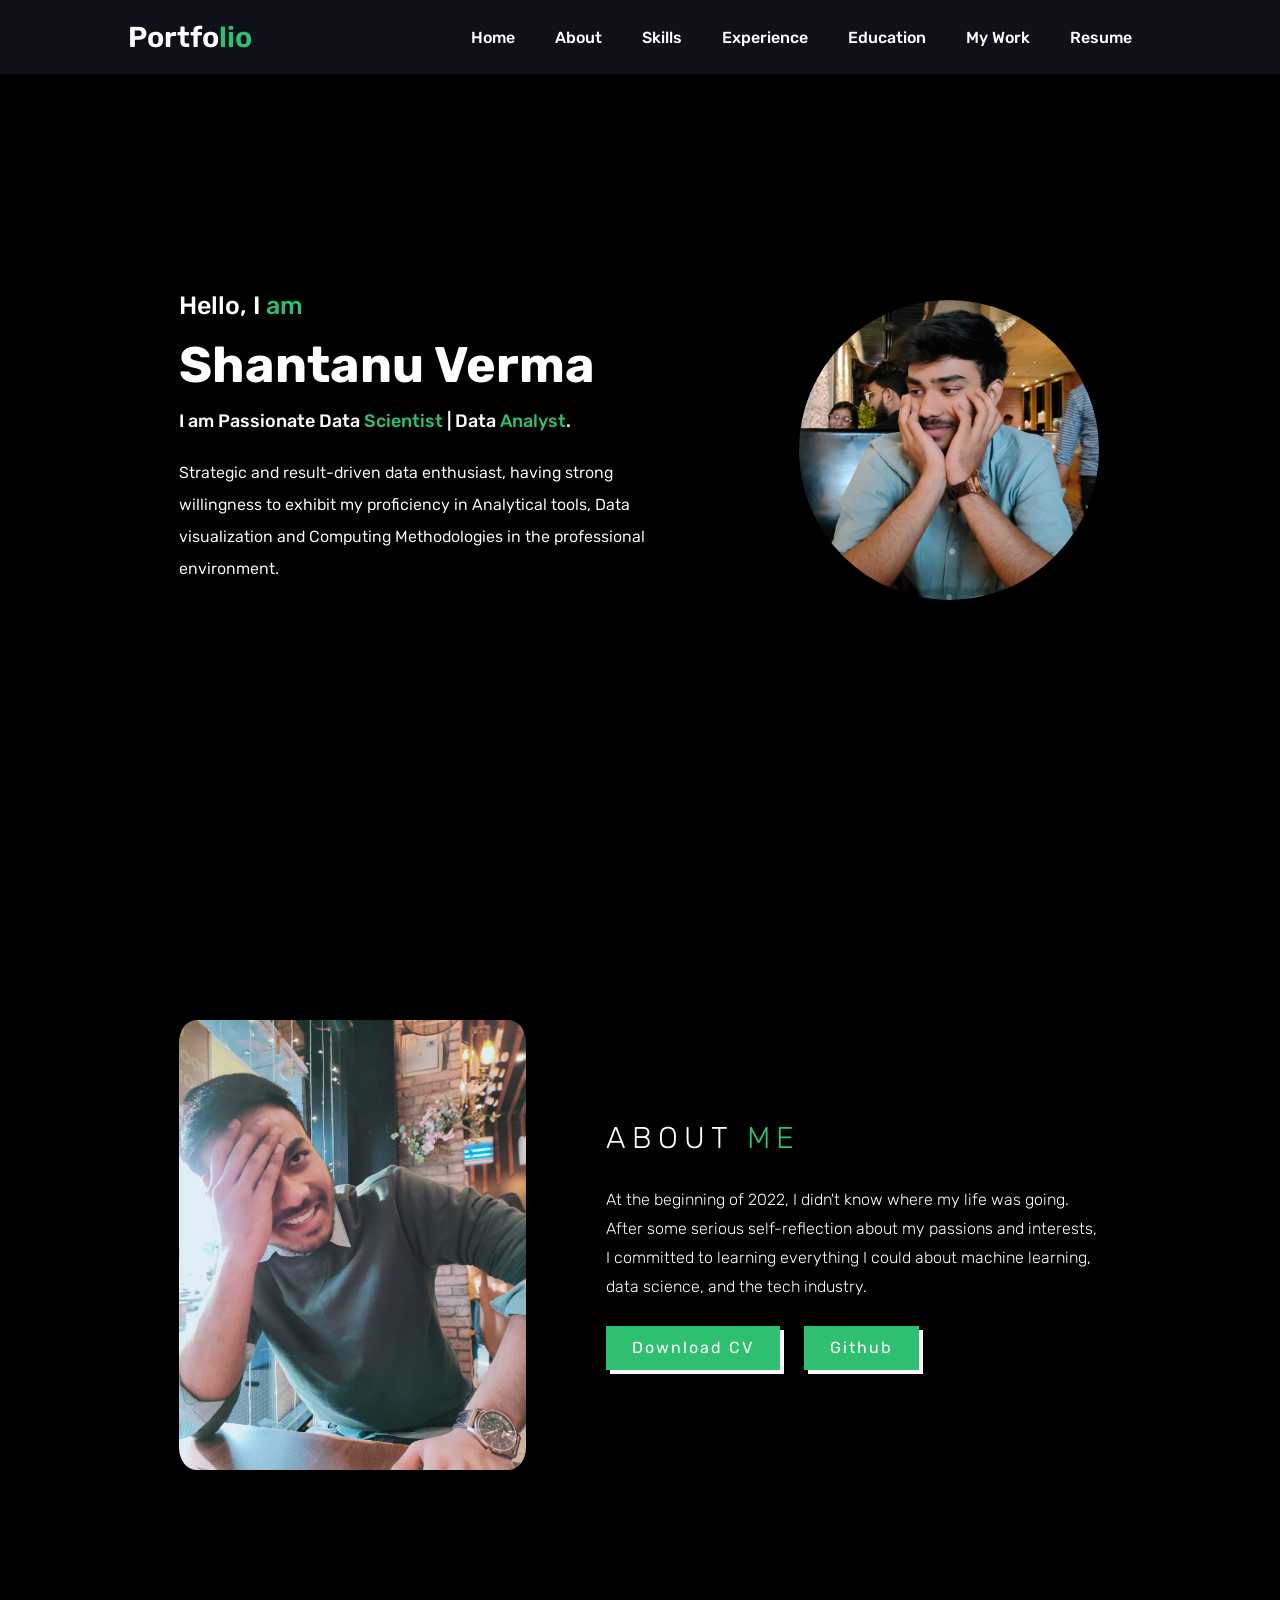
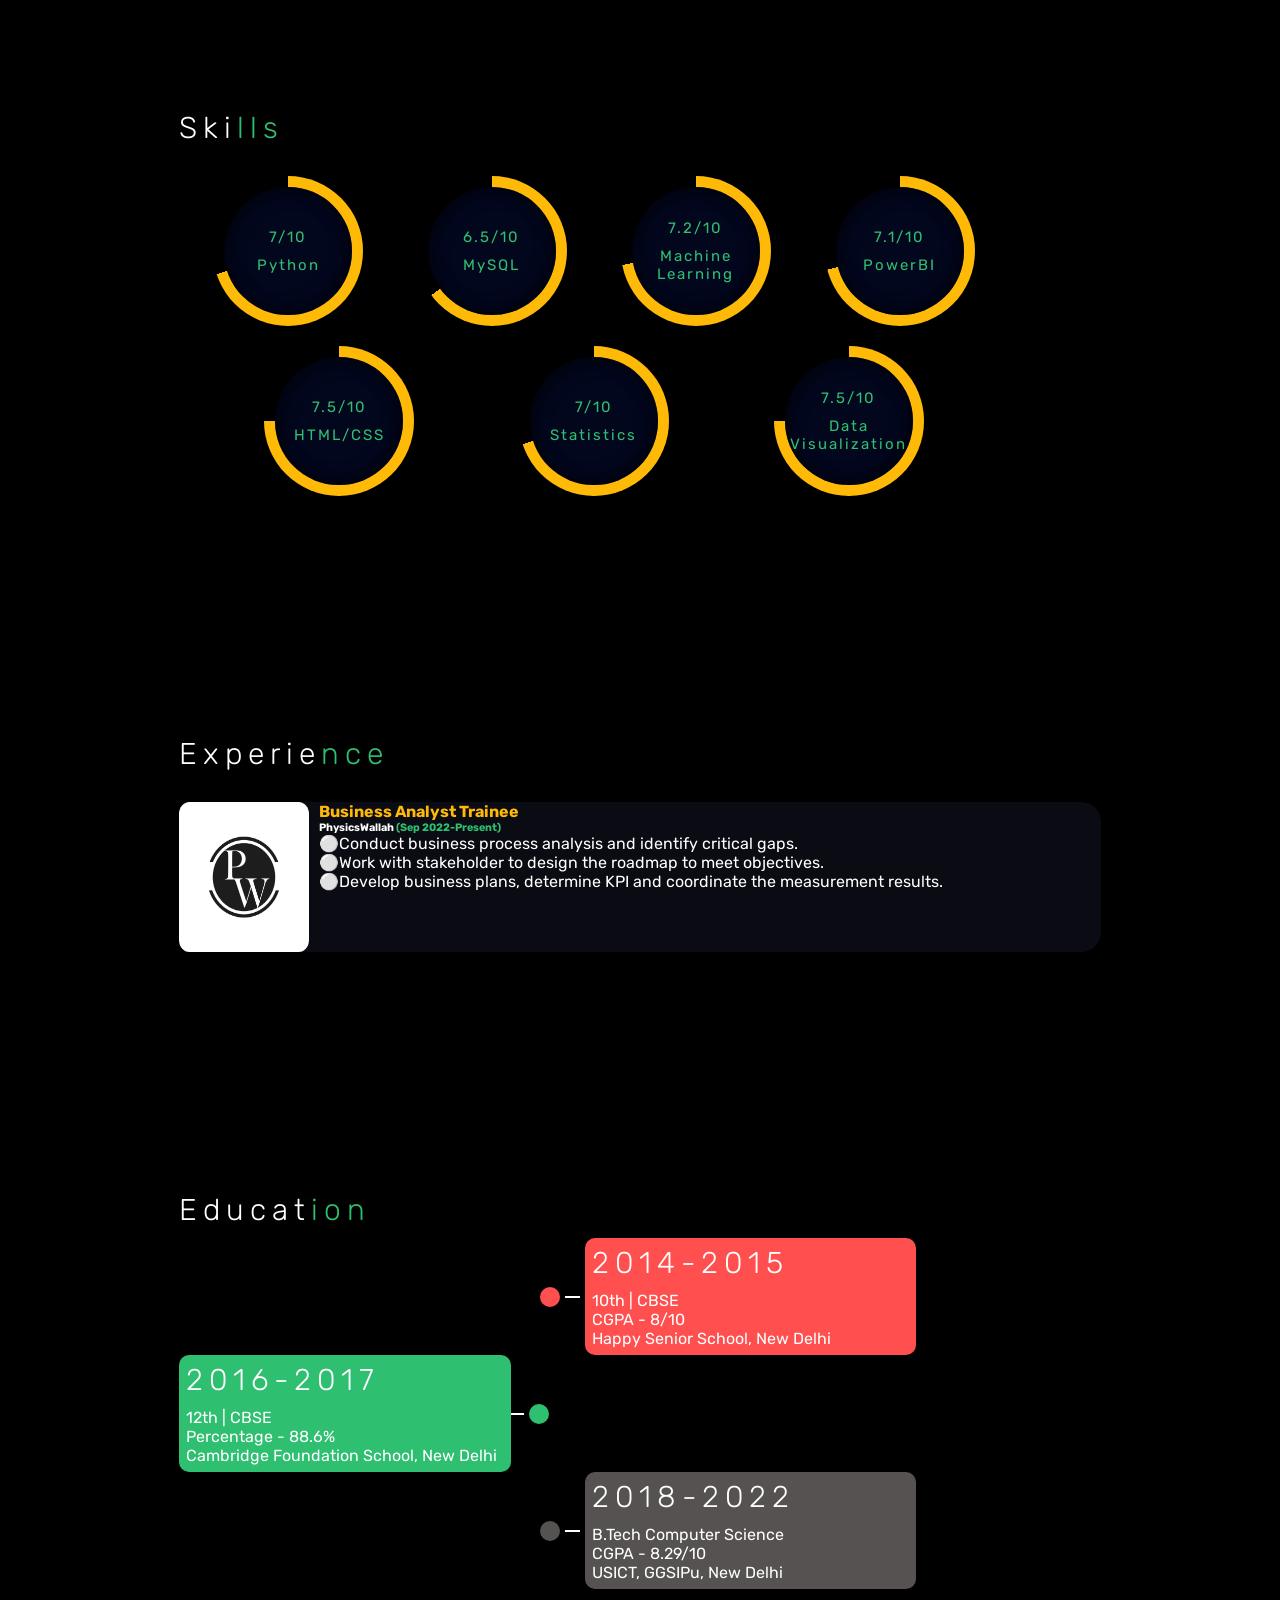
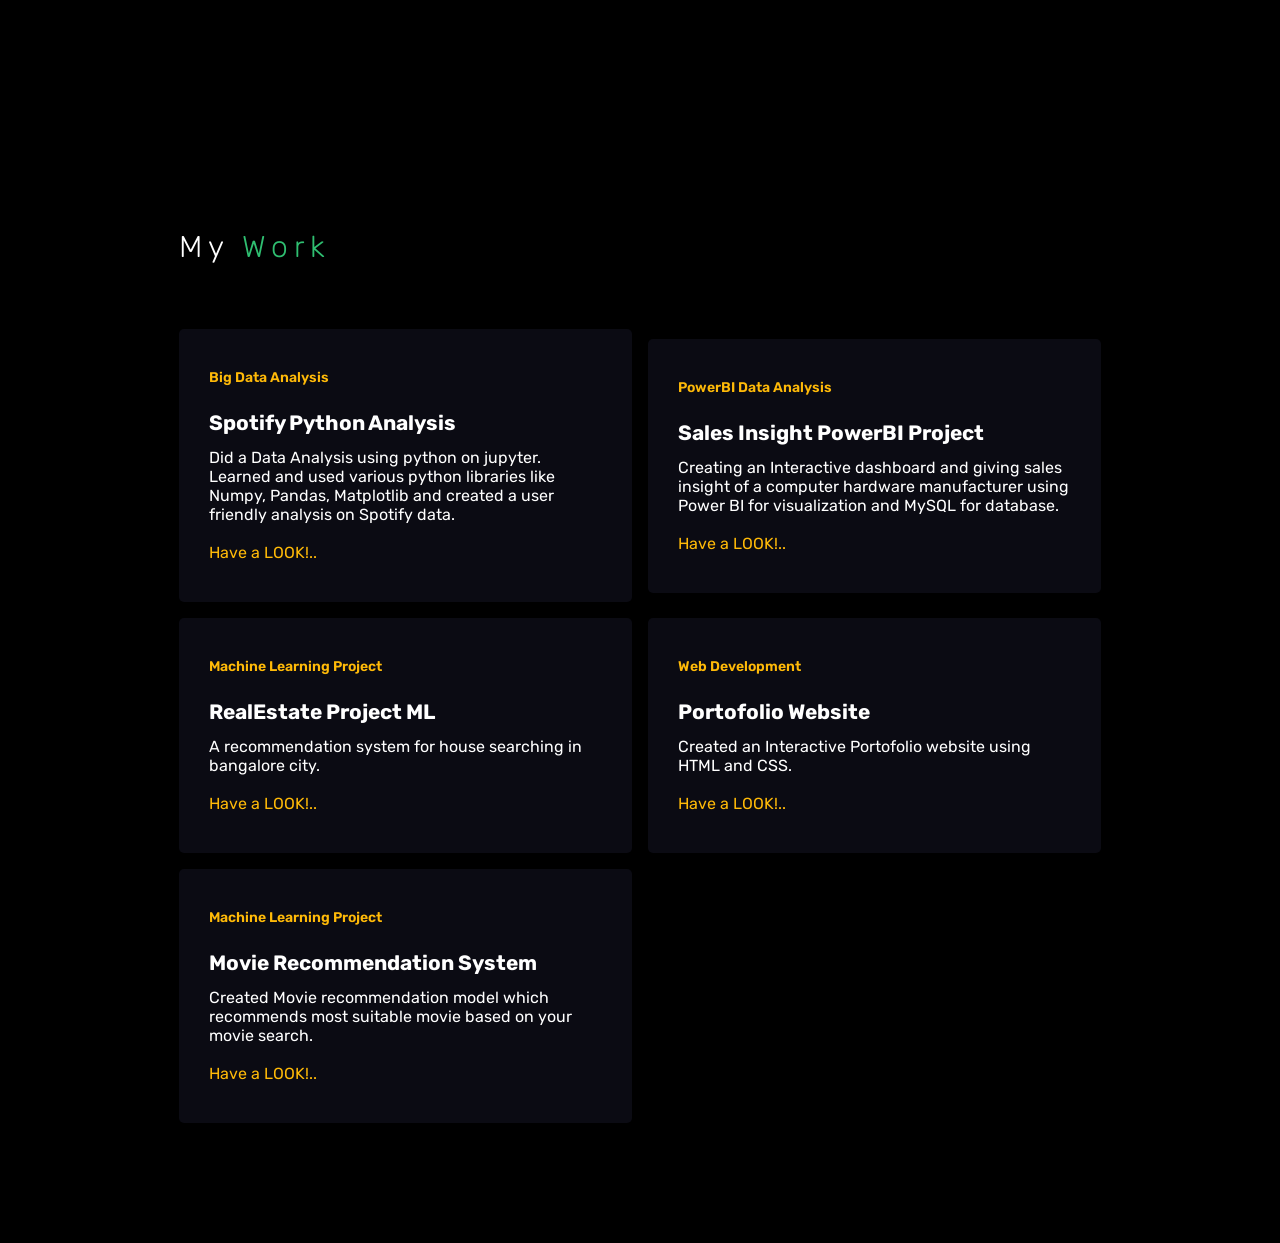
==== index.html @ dfd0d43c "Update index.html" ====
<link rel="stylesheet" href="https://unicons.iconscout.com/release/v4.0.0/css/line.css">

<!DOCTYPE html>
<html lang="en">

<head>
    <meta charset="UTF-8">
    <meta http-equiv="X-UA-Compatible" content="IE=edge">
    <meta name="viewport" content="width=device-width, initial-scale=1.0">
    <link rel="stylesheet" href="https://www.w3schools.com/lib/w3.css">
    <title>Data Science Enthusiast</title>
    <link rel="stylesheet" type="text/css" href="style.css">
    <link rel="stylesheet" href="https://unpkg.com/boxicons@latest/css/boxicons.min.css">

    <link rel="preconnect" href="https://fonts.googleapis.com">
    <link rel="preconnect" href="https://fonts.gstatic.com" crossorigin>
    <link
        href="https://fonts.googleapis.com/css2?family=Rubik:ital,wght@0,300;0,400;0,500;0,700;0,800;0,900;1,600&display=swap"
        rel="stylesheet">

</head>

</head>

<body>



    <!-- header -->




    <header>
        <a href="#" class="logo">Portfo<span>lio</span></a>
        <div class="bx bx-menu" id="menu-icon"></div>
        <ul class="navbar">
            <li><a href="#home">Home</a></li>
            <li><a href="#about">About</a></li>
            <li><a href="#skills">Skills</a></li>
            <li><a href="#experience">Experience</a></li>
            <li><a href="#education">Education</a></li>
            <li><a href="#project">My Work</a></li>
            <li><a href="https://drive.google.com/drive/folders/1fd7kpOmTPXMN-RELUxpNZ9-VKjfgu5_u?usp=sharing"
                    target="_blank">Resume</a></li>

        </ul>

    </header>




    <!-- starthome -->





    <section class="home" id="home">

        <video autoplay loop muted id="background-video">




            <source src="Connection.mp4" type="video/mp4">
        </video>



        <div class="home-text">
            <h5>Hello, I <span>am</span></h5>
            <h1>Shantanu Verma</h1>
            <h6>I am Passionate Data <span>Scientist </span> | Data<span> Analyst</span>.</h6>
            <p>Strategic and result-driven data enthusiast, having strong willingness to exhibit my proficiency in
                Analytical tools, Data
                visualization and Computing Methodologies in the professional environment.

            </p>
            <div class="social">
                <div class="social-btn">
                    <a href="https://www.linkedin.com/in/shantanu-verma-8305791b2/" target="_blank">
                        <i class="uil uil-linkedin"></i>
                    </a>
                    <a href="https://github.com/heyshann" target="_blank">
                        <i class="uil uil-github"></i>
                    </a>
                    <a href="https://www.instagram.com/hey__shaan/" target="_blank">
                        <i class="uil uil-instagram-alt"></i>
                    </a>
                    <a href="https://www.facebook.com/shantanu.verma.18" target="_blank">
                        <i class="uil uil-facebook"></i>
                    </a>
                </div>


            </div>
            <!-- <a href="#" class="btn">Download CV</a> -->


        </div>
        <div class="home-img">
            <img src="shantanupic.jpeg" alt="">



        </div>
    </section>




    <!-- about me -->


    <section class="about" id="about">
        <div class="about-img">
            <img src="shan2.jpeg" alt="">

        </div>
        <div class="about-text">
            <h3>ABOUT <span>ME</span></h3>
            <p>At the beginning of 2022, I didn't know where my life was going. After some serious self-reflection about
                my passions and interests, I committed to learning everything I could about machine learning, data
                science, and the tech industry.</p>
            <div class="main-btn">
                <a href="https://drive.google.com/drive/folders/1fd7kpOmTPXMN-RELUxpNZ9-VKjfgu5_u?usp=sharing" target="_blank" class="btn">Download CV</a>
                <a href="https://github.com/heyshann" class="btn" target="_blank">Github</a>


            </div>

        </div>

    </section>








    <!-- skills -->


    <section class="skills" id="skills">

        <div class="about-skill">
            <h1>Ski<span>lls</span></h1>
        </div>
   

        <div class="row">

            <div class="col">
                <div class="skill">
                    <div class="content">
                        <span>7/10</span>
                        <span>Python</span>
                    </div>
                </div>
            </div>
            <div class="col">
                <div class="skill">
                    <div class="content">
                        <span>6.5/10</span>
                        <span>MySQL</span>
                    </div>
                </div>
            </div>
            <div class="col">
                <div class="skill">
                    <div class="content">
                        <span>7.2/10</span>
                        <span>Machine Learning</span>
                    </div>
                </div>
            </div>
            <div class="col">
                <div class="skill">
                    <div class="content">
                        <span>7.1/10</span>
                        <span>PowerBI</span>
                    </div>
                </div>
            </div>

            <div class="col">
                <div class="skill">
                    <div class="content">
                        <span>7.5/10</span>
                        <span>HTML/CSS</span>
                    </div>
                </div>
            </div>

            <div class="col">
                <div class="skill">
                    <div class="content">
                        <span>7/10</span>
                        <span>Statistics</span>
                    </div>
                </div>
            </div>

            <div class="col">
                <div class="skill">
                    <div class="content">
                        <span>7.5/10</span>
                        <span>Data Visualization</span>
                    </div>
                </div>
            </div>

        </div>




    </section>


    <!-- Experience -->


    <section class="experience" id="experience">

        <div class="about-text">
            <h3>Experie<span>nce</span></h3>
        </div>


        <div class="box1">
            
            <div class="col-md-6 " style="text-align: center;">
                <a href="https://www.linkedin.com/company/physicswallah/mycompany/" target="_blank">
                    <img src="pw.png" alt="" width="130" height="150">
                </a>

            </div>
            <div class="col-md-7 ">
                <h4>Business Analyst Trainee</h4>
                <h6>PhysicsWallah <span>(Sep 2022-Present)</span>
                </h6>

                <p>
                <ul>
                    <li>⚪Conduct business process analysis and identify critical gaps.</li>
                    <li>⚪Work with stakeholder to design the roadmap to meet objectives.</li>
                    <li>⚪Develop business plans, determine KPI and coordinate the measurement results.</li>
            
                </ul>
                </p>
            </div>
  
            

        </div>

    </section>




    <!-- education -->



    <section class="eduaction" id="education">
        <div class="timeline">
            <h1>Educat<span>ion</span></h1>
            <div class="card">
                <div class="card-body">
                    <h1 class="card-timeline">2014-2015</h1>
                    <p>
                        10th | CBSE <br>
                        CGPA - 8/10 <br>
                        Happy Senior School, New Delhi

                    </p>

                </div>

            </div>

            <div class="card">
                <div class="card-body">
                    <h1 class="card-timeline">2016-2017</h1>
                    <p>
                        12th | CBSE <br>
                        Percentage - 88.6% <br>
                        Cambridge Foundation School, New Delhi

                    </p>

                </div>

            </div>

            <div class="card">
                <div class="card-body">
                    <h1 class="card-timeline">2018-2022</h1>
                    <p>
                        B.Tech Computer Science <br>
                        CGPA - 8.29/10 <br>
                        USICT, GGSIPu, New Delhi

                    </p>

                </div>

            </div>

        </div>

    </section>

    <!-- Resume -->

    <!-- <section class="resume" id="resume">

        

    </section> -->




    <!-- projects -->




    <section class="project" id="project">
        <div class="centre">
            <h2>My<span> Work</span></h2>
        </div>
        <div class="resume-content">
            <div class="box">
                <h6>Big Data Analysis</h6>
                <h4>Spotify Python Analysis</h4>
                <p>Did a Data Analysis using python on jupyter. Learned and used various python libraries like Numpy,
                    Pandas, Matplotlib and created a user friendly analysis on Spotify data.
                    <br>
                    <br>
                </p>
                <a href="https://github.com/heyshann/Spotify_Python_Analysis" target="_blank" style="color:#ffba08">Have
                    a LOOK!..</a>

            </div>
            <div class="box">
                <h6>PowerBI Data Analysis</h6>
                <h4>Sales Insight PowerBI Project</h4>
                <p>Creating an Interactive dashboard and giving sales insight of a computer hardware manufacturer using
                    Power BI for visualization and MySQL for database.
                    <br>
                    <br>
                </p>
                <a href="https://github.com/heyshann/Sales_insight_powerBI_project" target="_blank"
                    style="color:#ffba08">Have a LOOK!..</a>

            </div>
            <div class="box">
                <h6>Machine Learning Project</h6>
                <h4>RealEstate Project ML</h4>
                <p>A recommendation system for house searching in bangalore city.
                    <br>
                    <br>
                </p>

                <a href="https://github.com/heyshann/Real-estate-project-ML" target="_blank" style="color:#ffba08">Have
                    a LOOK!..</a>


            </div>
            <div class="box">
                <h6>Web Development </h6>
                <h4>Portofolio Website</h4>
                <p>Created an Interactive Portofolio website using HTML and CSS.
                    <br>
                    <br>

                </p>
                <a href="https://github.com/heyshann/shantanuverma.github.io" target="_blank" style="color:#ffba08">Have a LOOK!..</a>

            </div>
            <div class="box">
                <h6>Machine Learning Project</h6>
                <h4>Movie Recommendation System</h4>
                <p>Created Movie recommendation model which recommends most suitable
                    movie based on your movie search.
                    <br>
                    <br>
                </p>

                <a href="https://github.com/heyshann/Movie_recommendation" target="_blank" style="color:#ffba08">Have a
                    LOOK!..</a>

            </div>

        </div>

    </section>




</body>

</html>
---- style.css ----
*{
    padding: 0;
    margin: 0;
    box-sizing: border-box;
    font-family: 'Rubik', sans-serif;
    text-decoration: none;
    list-style: none;
    scroll-behavior: smooth;
    scroll-padding-top: 0rem;

}

:root{
    /* --bg-color: #10101a; */
    --bg-color: black;
    --main-color: #2fbf71;
    /* --2nd-main-color: #ffffffcc; */
    --2nd-main-color: white;
    /* --text-color: #fff; */
    --text-color:white;
    --big-font: 5rem;
    --h2-font: 1.9rem;
    --p-font: 1rem;
}
body{
    background:var(--bg-color) ;
    color: var(--text-color);
}
header{
    position: fixed;
    width: 100%;
    top: 0;
    right: 0;
    z-index: 1000;
    display: flex;
    align-items: center;
    justify-content: space-between;
    background: #10101a;
    padding: 20px 10%;
    transform: .3s;
}
.logo{
    color: var(--text-color);
    font-size: 1.8rem;
    font-weight: 600;
}

span{
     color: var(--main-color );

}
.navbar{
    display: flex;

}
.navbar a{
    color: var(--text-color);
    font-size: 1rem;
    padding: 14px 20px;
    font-weight: 500;
}
.navbar a:hover{
    background: var(--main-color);
    transition: .3s;


}

.back-video{

    position: absolute;
    
    
}
#background-video {
    width: 70vw;
    height: 100vh;
    object-fit: cover;
    position: fixed;
    left: 0;
    right: 0;
    top: 0;
    bottom: 0;
    z-index: -1;
    filter:opacity(45%);
    
  }
#menu-icon{
    font-size: 28px;
    z-index: 10001;
    cursor: pointer;
    display: none;
}

section{

    padding: 120px 14%;
}
.home{

    position: relative;
    height: 100vh;
    width: 100%;
    display: flex;
    grid-template-columns: repeat(2,1fr);
    align-items: center;
}
.home-img img{
    max-width: 100%;
    width: 300px;
    height: auto;
    border-radius: 50%;
    margin-left: 150px;
}
.home-text h5{
    color: var(--text-color);
    font-size: 25px;
    font-weight: 500;
    margin: 0 0 20px;
}

.home-text h1{
    font-size: 50px;
    color: var(--text-color);
    font-weight: 700;
    line-height: 1;
    margin: 0 0 20px;


}
.home-text h6{
    color: var(--text-color);
    font-size: 18px;
    font-weight: 500;
    margin-bottom: 25px;
}
.home-text p{
    max-width: 470px;
    font-size: var(--p-font);
    font-weight:370;
    line-height: 2rem;
    margin-bottom: 1.5rem;
    color: var(--2nd-main-color);
    
}
.btn{
    background: var(--main-color);
    /* background: -webkit-linear-gradient(0deg, #8490ff 0%, #62bdfc 100%); */
    color: var(--text-color);
    box-shadow: 4px 4px var(--text-color);
    padding: 0 25px;
    line-height: 42px;
    display: inline-block;
    border: 1px solid transparent;
    font-weight: 400;
    letter-spacing: 2px;
    transition: ease all 0.35s;
}

.btn:hover{
    background: var(--text-color);
    color: var(--main-color);
    box-shadow: 4px 4px var(--main-color);
}

.about{
    display: flex;
    grid-template-columns: repeat(2,2fr);
    grid-gap: 5rem;
    align-items: center;
    /* margin-bottom: 40px; */
}

.about-img img{
    max-width: 100%;
    width: 400px;
    height: 450px;
    border-radius: 5%;

}
.about-text h3{
    /* color: var(--text-color); */
    color: white;
    font-size: 30px;
    font-weight: 300;
    letter-spacing: 6px;
    margin: 0 0 30px;
}

.about-text p{
    max-width: 570px;
    font-size: var(--p-font);
    font-weight: 300;
    margin-bottom: 1.5rem;
    line-height: 1.8rem;
    color: var(--2nd-main-color);

}

.main-btn .btn{
    margin-right: 20px;

}

.skills-section h1{
    color: var(--text-color);
    font-size: 30px;
    font-weight: 300;
    letter-spacing: 6px;
    margin: 0 0 30px;
}

/* .skills-section{
    position: relative;
    margin: 100px 0;

} */


/* Experience */


.box1{
    background: #0b0b13;
    display: flex;
    border-radius: 20px;
    transition: all .4sec;
}
.col-md-6 img{
    
    border-radius: 8%;
    
}   
.col-md-7{

    padding-left: 10px;
}

.col-md-7 p{

    font-weight: 50px;
   
}
.col-md-7 h4{
    color:#ffba08;
}


/* education */




.timeline h1{
    color: var(--text-color);
    font-size: 30px;
    font-weight: 300;
    letter-spacing: 6px;
    margin: 0 0 10px;

}
.timeline{
    display: block;
    width: 80%;
    grid-template-columns: repeat(2,2fr);
    grid-gap: 5rem;
    /* margin: 150px auto; */

}
.card{
    width: 45%;
    padding: 7px;
    border-radius: 10px;
    color: white;
    display: block;
    margin: 0;
    position: relative;
    background: red;
    

}

.card:nth-child(even){
    margin-left: auto;
}

.card:nth-child(even):before{
    content: '';
    position: absolute;
    left: -15%;
    top: 50%;
    transform: translateY(-50%);
    width: 20px;
    height: 20px;
    border: 5px solid black;
    border-radius: 50%;
}
.card:nth-child(even)::after{
    content: '';
    position: absolute;
    left: -8.5%;
    top: 50%;
    transform: translateY(-50%);
    width: 7%;
    height: 2px;
    background: white;
    z-index: -1;
}
.card:nth-child(odd):before{
    content: '';
    position: absolute;
    right: -13%;
    top: 50%;
    transform: translateY(-50%);
    width: 20px;
    height: 20px;
    border: 5px solid black;
    border-radius: 50%;
}
.card:nth-child(odd)::after{
    content: '';
    position: absolute;
    right : -8.5%;
    top: 50%;
    transform: translateY(-50%);
    width: 10%;
    height: 2px;
    background: white;
    z-index: -1;
}

.card:nth-child(2), .card:nth-child(2)::before{
    background: #ff4f4f;
}
.card:nth-child(3), .card:nth-child(3)::before{
    background: #2fbf71
}
.card:nth-child(4), .card:nth-child(4)::before{
    background: #565252;
}

.social{
    display: flex;
       
    
}

.social-btn{
    
     font-size: 50px;
    
    
}

.resume-content{
    display: grid;
    grid-template-columns: repeat(auto-fit, minmax(450px,auto));
    grid-gap: 2rem;
    align-items: center;
    margin-top: 4.4rem;
}

.about-skill h1{
    color: var(--text-color);
    font-size: 30px;
    font-weight: 300;
    letter-spacing: 6px;
    margin: 0 0 30px;
}











        /* projects */  




    

.centre h2{
    color: var(--text-color);
    font-size: 30px;
    font-weight: 300;
    letter-spacing: 6px;
    margin: 0 0 30px;
 
}

.resume-content{
    display: grid;
    grid-template-columns: repeat(auto-fit, minmax(350px,auto ));
    grid-gap: 1rem;
    align-items: center;
    margin-top: 4rem;
}

.box{
    background: #0b0b13;
    padding: 40px 30px;
    border-radius: 5px;
    transition: all .4sec;
}

.box h6{
    color: #ffba08;
    font-size: 14px;
    font-weight: 600;
    margin-bottom: 10px;


}

.box h4{
    color: var(--text-color);
    font-size: 1.3rem;
    font-weight: 700;
    margin-top: 25px;
    margin-bottom: 13px;
}







/* skilss */




@import url('https://fonts.googleapis.com/css2?family=Roboto:wght@300;400;500;700;900&display=swap');

.row{
    width: 90%;
    display: flex;
    justify-content: space-evenly;
    align-items: center;
    flex-wrap: wrap;
    gap: 20px;
}
.row .col .skill{
    width: 150px;
    height: 150px;
    position: relative;
    display: grid;
    place-items: center;
    border-radius: 50%;
    -webkit-border-radius: 50%;
    -moz-border-radius: 50%;
    -ms-border-radius: 50%;
    -o-border-radius: 50%;
    box-shadow: 5px 5px 15px rgba(0, 0, 0, 0.5),
                -5px -5px 15px rgba(0, 0, 0, 0.5);
}
.row .col:nth-child(1) .skill{
    background: conic-gradient(#ffba08 70%, transparent 0);
}
.row .col:nth-child(2) .skill{
    background: conic-gradient(#ffba08 65%, transparent 0);
}
.row .col:nth-child(3) .skill{
    background: conic-gradient(#ffba08 72%, transparent 0);
}

.row .col:nth-child(4) .skill{
    background: conic-gradient(#ffba08 71%, transparent 0);
}
.row .col:nth-child(5) .skill{
    background: conic-gradient(#ffba08 75%, transparent 0);
}

.row .col:nth-child(6) .skill{
    background: conic-gradient(#ffba08 70%, transparent 0);
}

.row .col:nth-child(7) .skill{
    background: conic-gradient(#ffba08 75%, transparent 0);
}


.row .col .skill::before{
    content: '';
    position: absolute;
    width: 85%;
    height: 85%;
    background: #03071e;
    border-radius: 50%;
    -webkit-border-radius: 50%;
    -moz-border-radius: 50%;
    -ms-border-radius: 50%;
    -o-border-radius: 50%;
    box-shadow: 5px 5px 15px rgba(0, 0, 0, 0.5) inset,
                -5px -5px 15px rgba(0, 0, 0, 0.5) inset;
}
.row .col .skill .content{
    color: #ffba08;
    position: absolute;
    font-size: 15px;
    font-weight: 400;
    text-align: center;
    user-select: none;
}
.row .col .skill .content span{
    display: block;
    padding: 5px 0;
    letter-spacing: 2px;
}
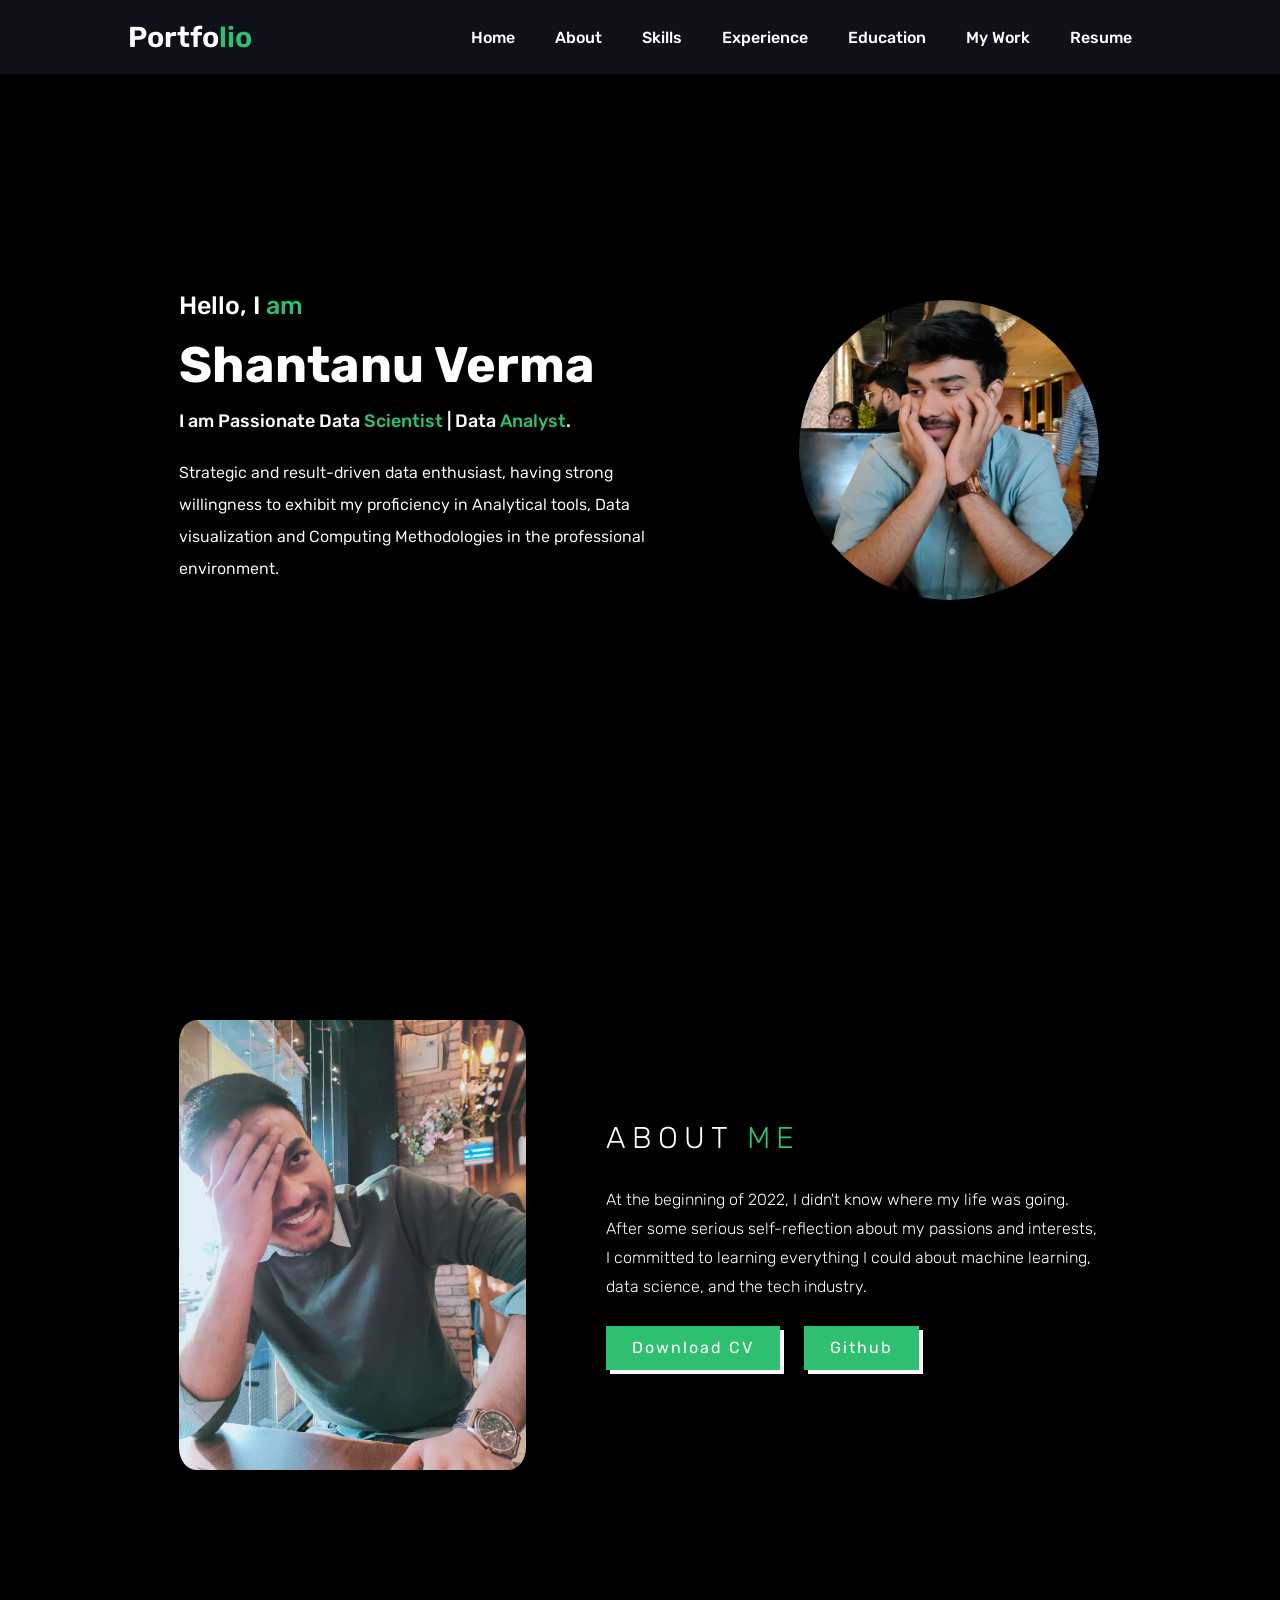
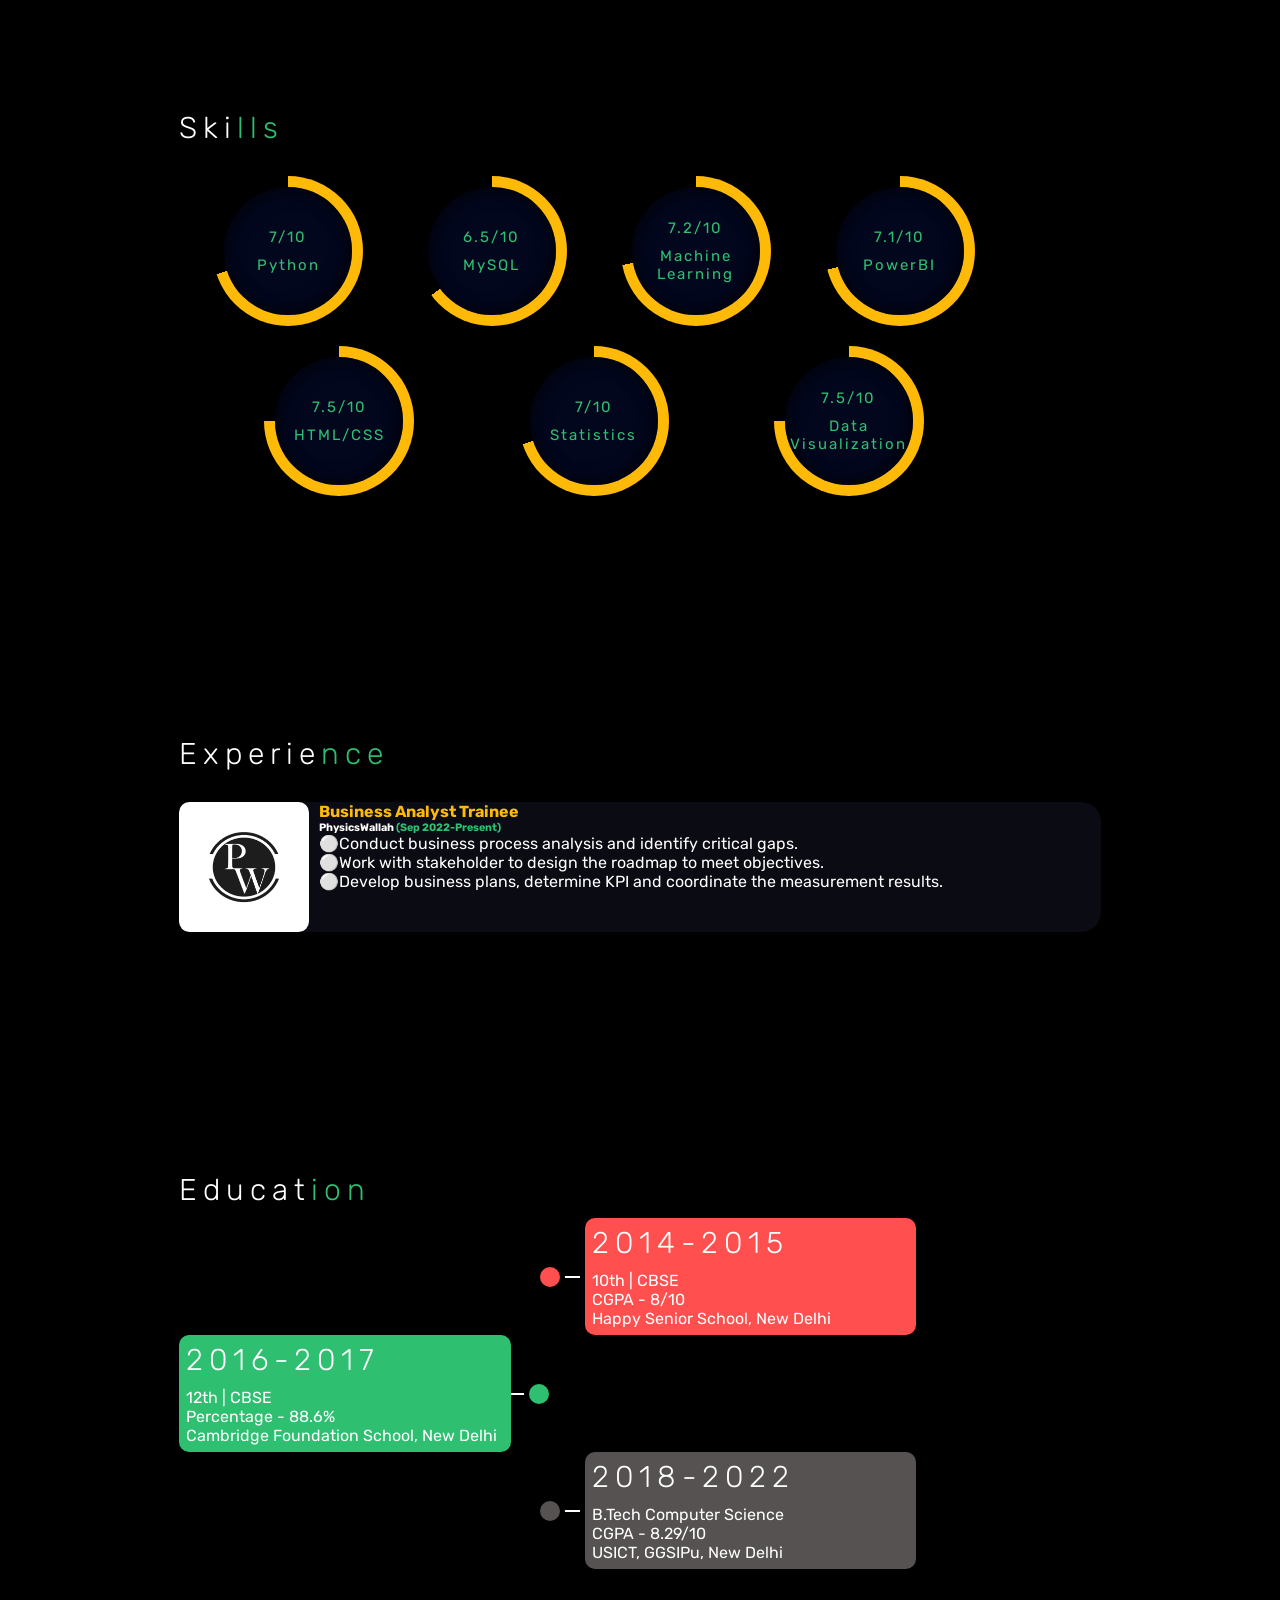
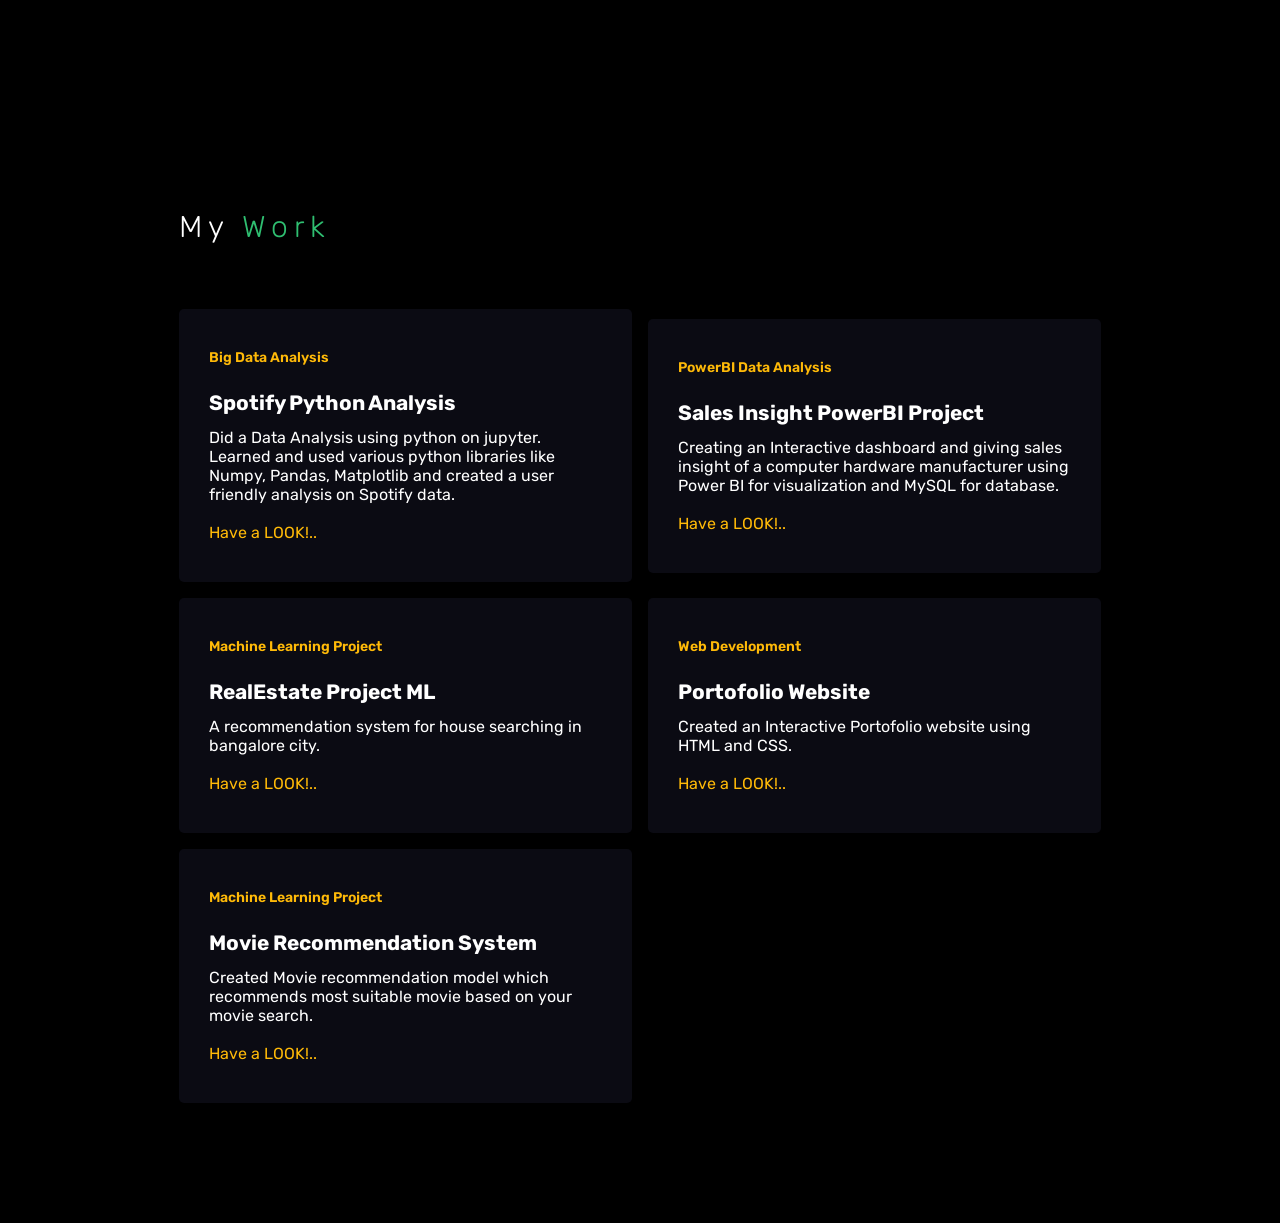
==== commit 418ed1be: "Update index.html" ====
--- a/index.html
+++ b/index.html
@@ -41,8 +41,7 @@
             <li><a href="#experience">Experience</a></li>
             <li><a href="#education">Education</a></li>
             <li><a href="#project">My Work</a></li>
-            <li><a href="https://drive.google.com/drive/folders/1fd7kpOmTPXMN-RELUxpNZ9-VKjfgu5_u?usp=sharing"
-                    target="_blank">Resume</a></li>
+            <li><a href="SHANTANU VERMA__RESUME.pdf" download>Resume</a></li>
 
         </ul>
 
@@ -125,7 +124,7 @@
                 my passions and interests, I committed to learning everything I could about machine learning, data
                 science, and the tech industry.</p>
             <div class="main-btn">
-                <a href="https://drive.google.com/drive/folders/1fd7kpOmTPXMN-RELUxpNZ9-VKjfgu5_u?usp=sharing" target="_blank" class="btn">Download CV</a>
+                <a href="SHANTANU VERMA__RESUME.pdf" download class="btn">Download CV</a>
                 <a href="https://github.com/heyshann" class="btn" target="_blank">Github</a>
 
 
@@ -236,7 +235,7 @@
             
             <div class="col-md-6 " style="text-align: center;">
                 <a href="https://www.linkedin.com/company/physicswallah/mycompany/" target="_blank">
-                    <img src="pw.png" alt="" width="130" height="150">
+                    <img src="pw.png" alt="" width="130" >
                 </a>
 
             </div>
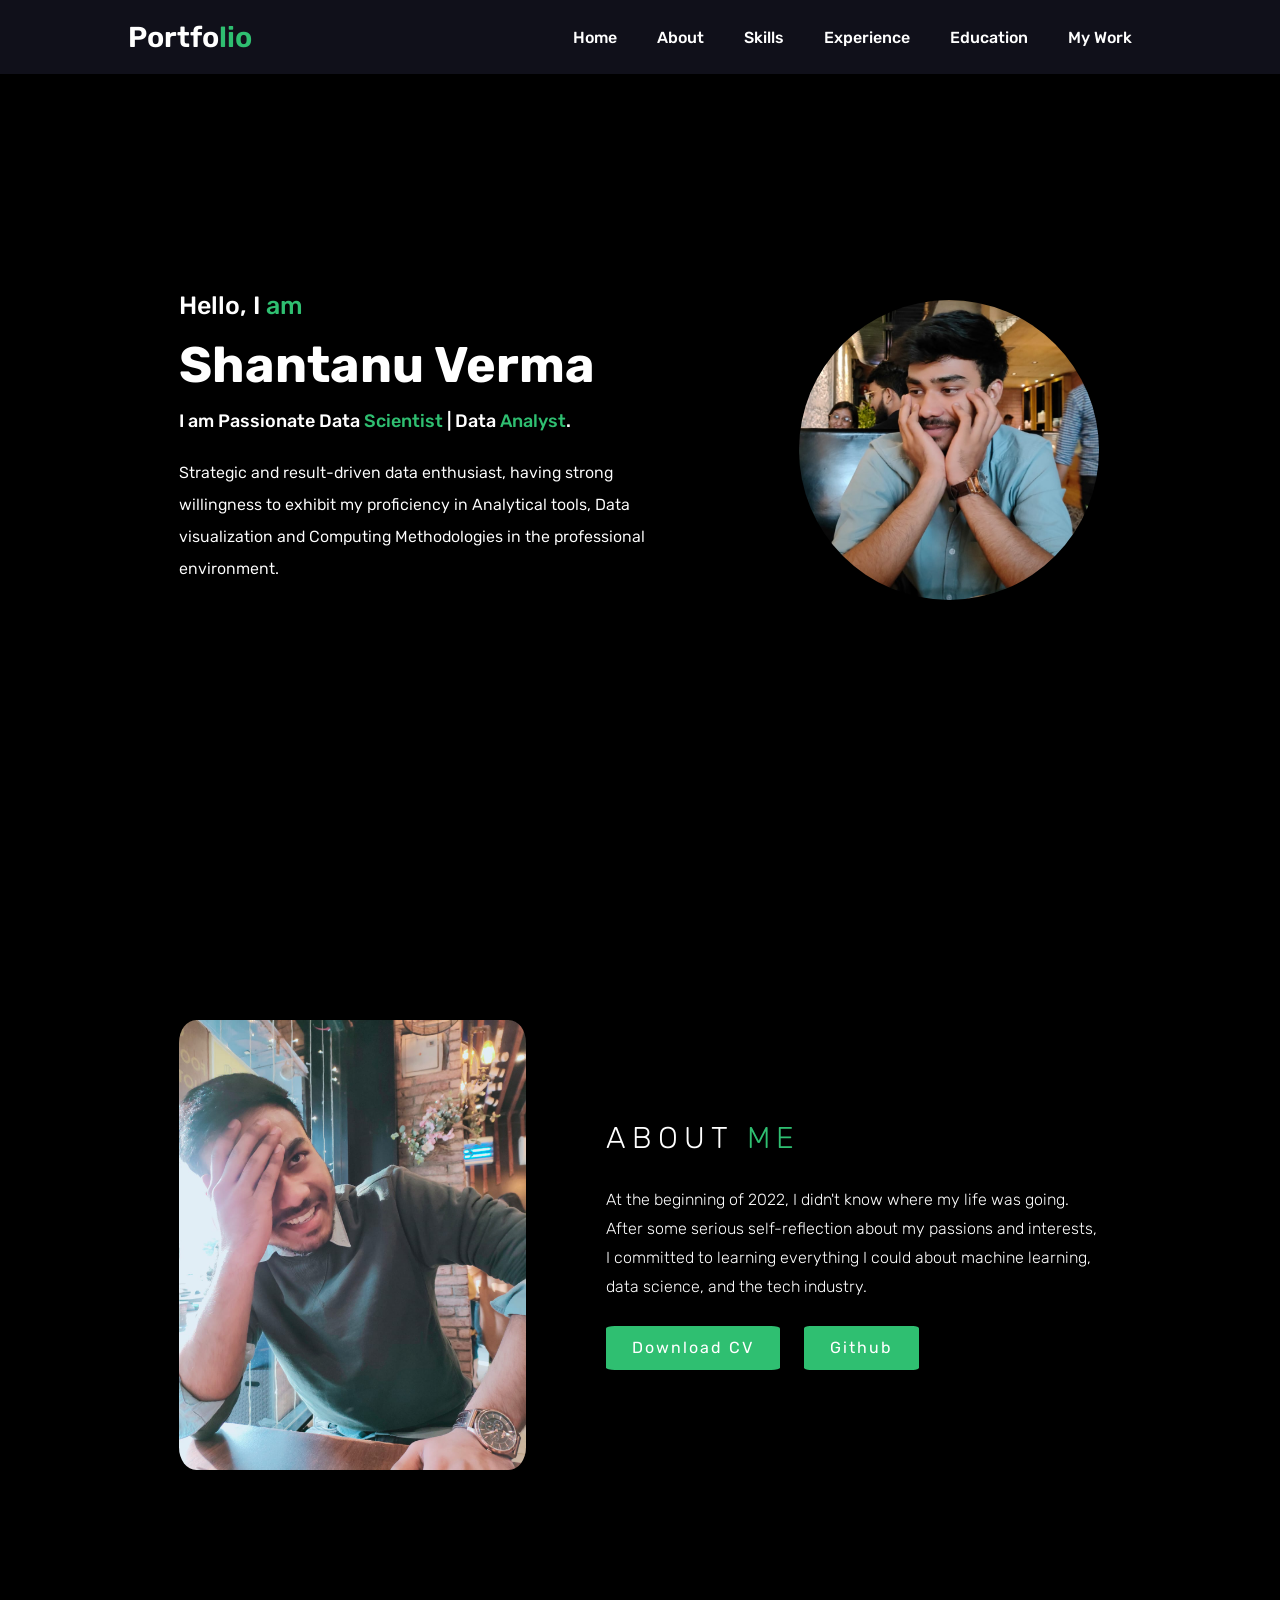
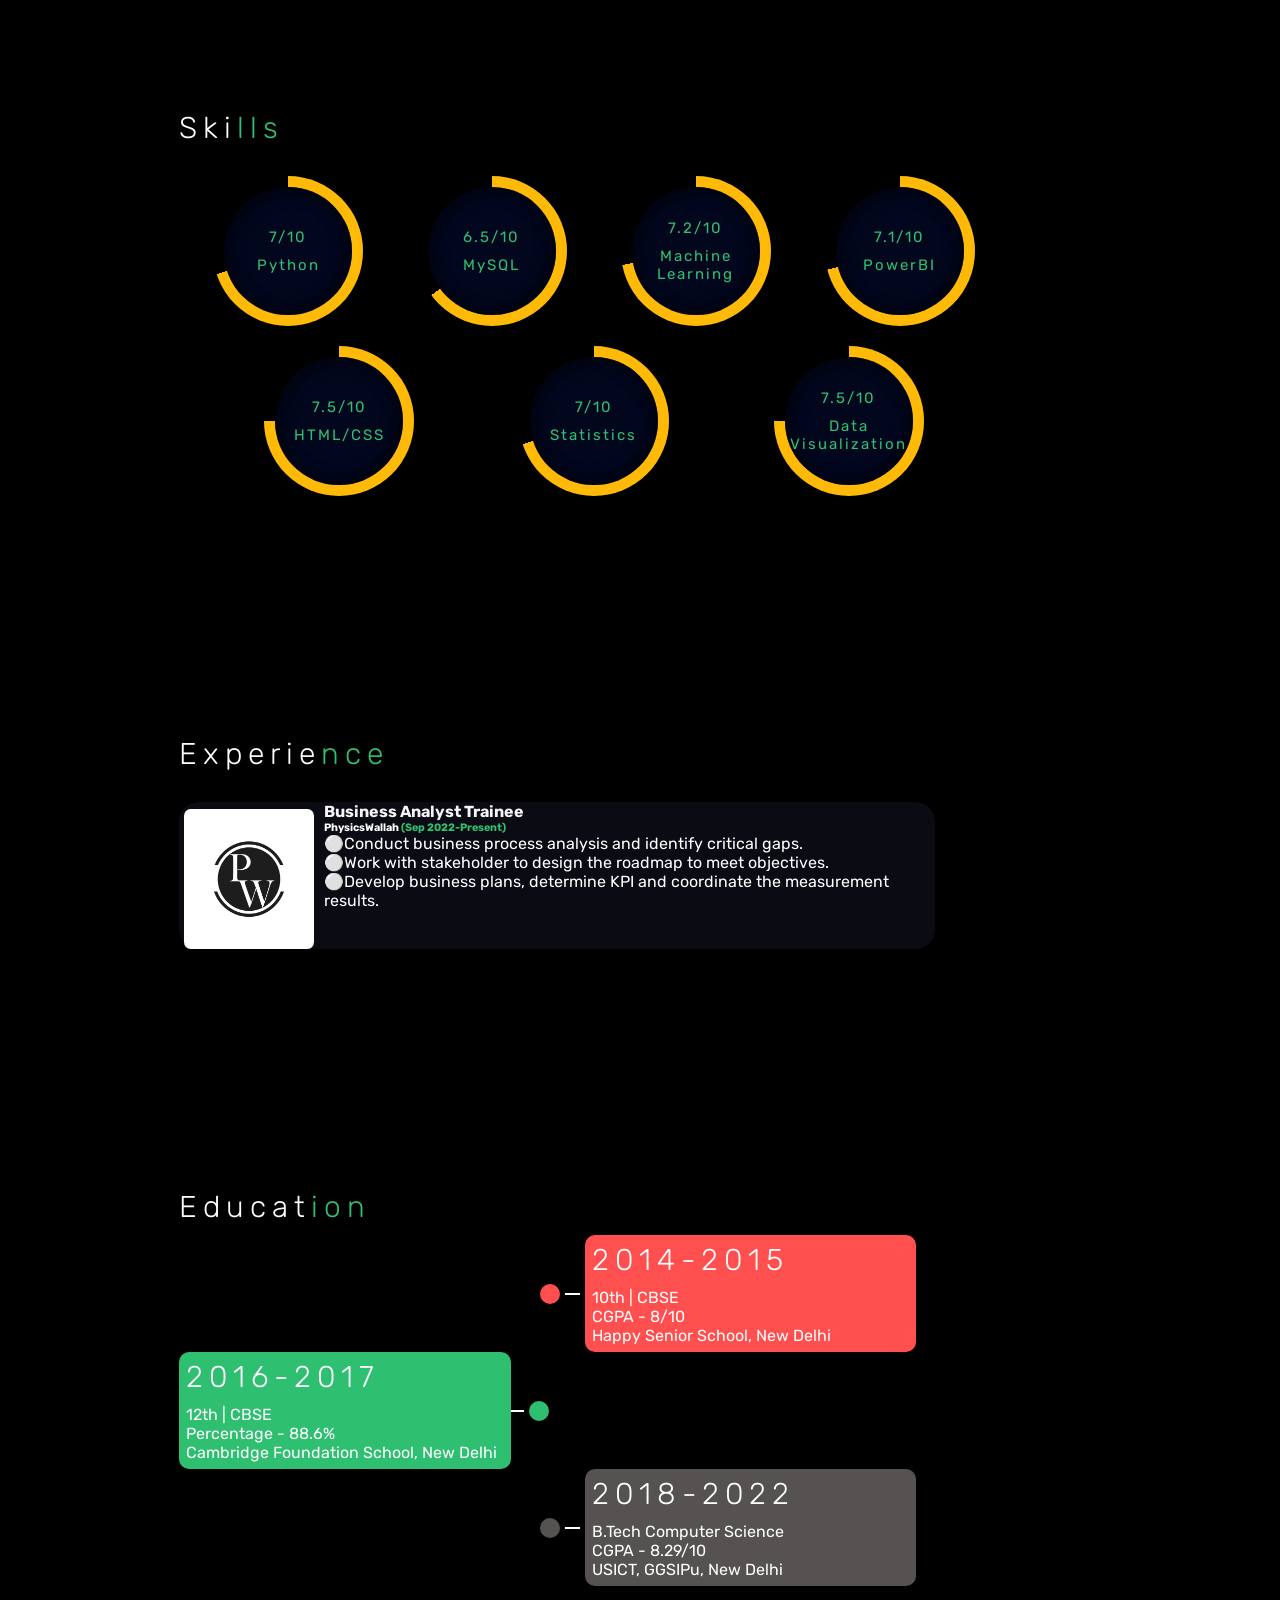
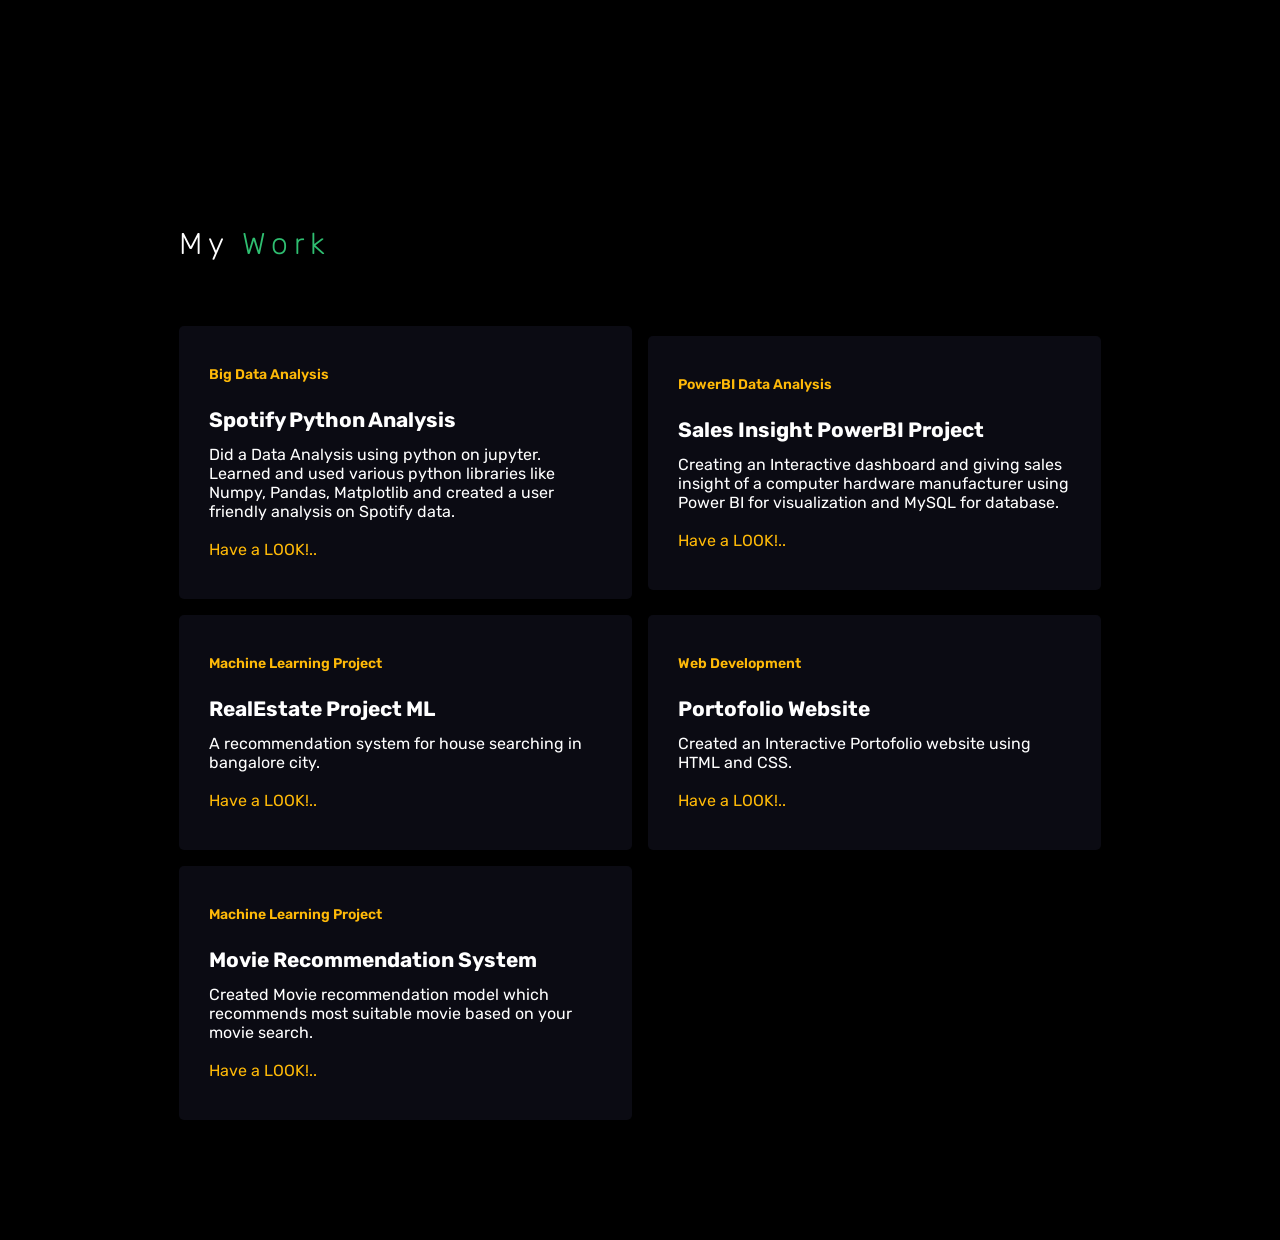
==== commit 6e6e535d: "Update index.html" ====
--- a/index.html
+++ b/index.html
@@ -41,7 +41,7 @@
             <li><a href="#experience">Experience</a></li>
             <li><a href="#education">Education</a></li>
             <li><a href="#project">My Work</a></li>
-            <li><a href="SHANTANU VERMA__RESUME.pdf" download>Resume</a></li>
+<!--             <li><a href="SHANTANU VERMA__RESUME.pdf" download>Resume</a></li> -->
 
         </ul>
 
--- a/style.css
+++ b/style.css
@@ -1,7 +1,3 @@
-
-
-
-
 
 
 
@@ -155,7 +151,7 @@
     background: var(--main-color);
     /* background: -webkit-linear-gradient(0deg, #8490ff 0%, #62bdfc 100%); */
     color: var(--text-color);
-    box-shadow: 4px 4px var(--text-color);
+    /* box-shadow: 4px 4px var(--text-color); */
     padding: 0 25px;
     line-height: 42px;
     display: inline-block;
@@ -163,6 +159,7 @@
     font-weight: 400;
     letter-spacing: 2px;
     transition: ease all 0.35s;
+    border-radius: 5%;
 }
 
 .btn:hover{
@@ -233,11 +230,14 @@
     display: flex;
     border-radius: 20px;
     transition: all .4sec;
+    width: 82%;
 }
 .col-md-6 img{
     
-    border-radius: 8%;
-    
+    border-radius: 5%;
+    height: 140px;
+    margin-top: 7px;
+    margin-left: 5px;
 }   
 .col-md-7{
 
@@ -250,7 +250,8 @@
    
 }
 .col-md-7 h4{
-    color:#ffba08;
+    /* color:#ffba08; */
+    color:whitesmoke;
 }
 
 
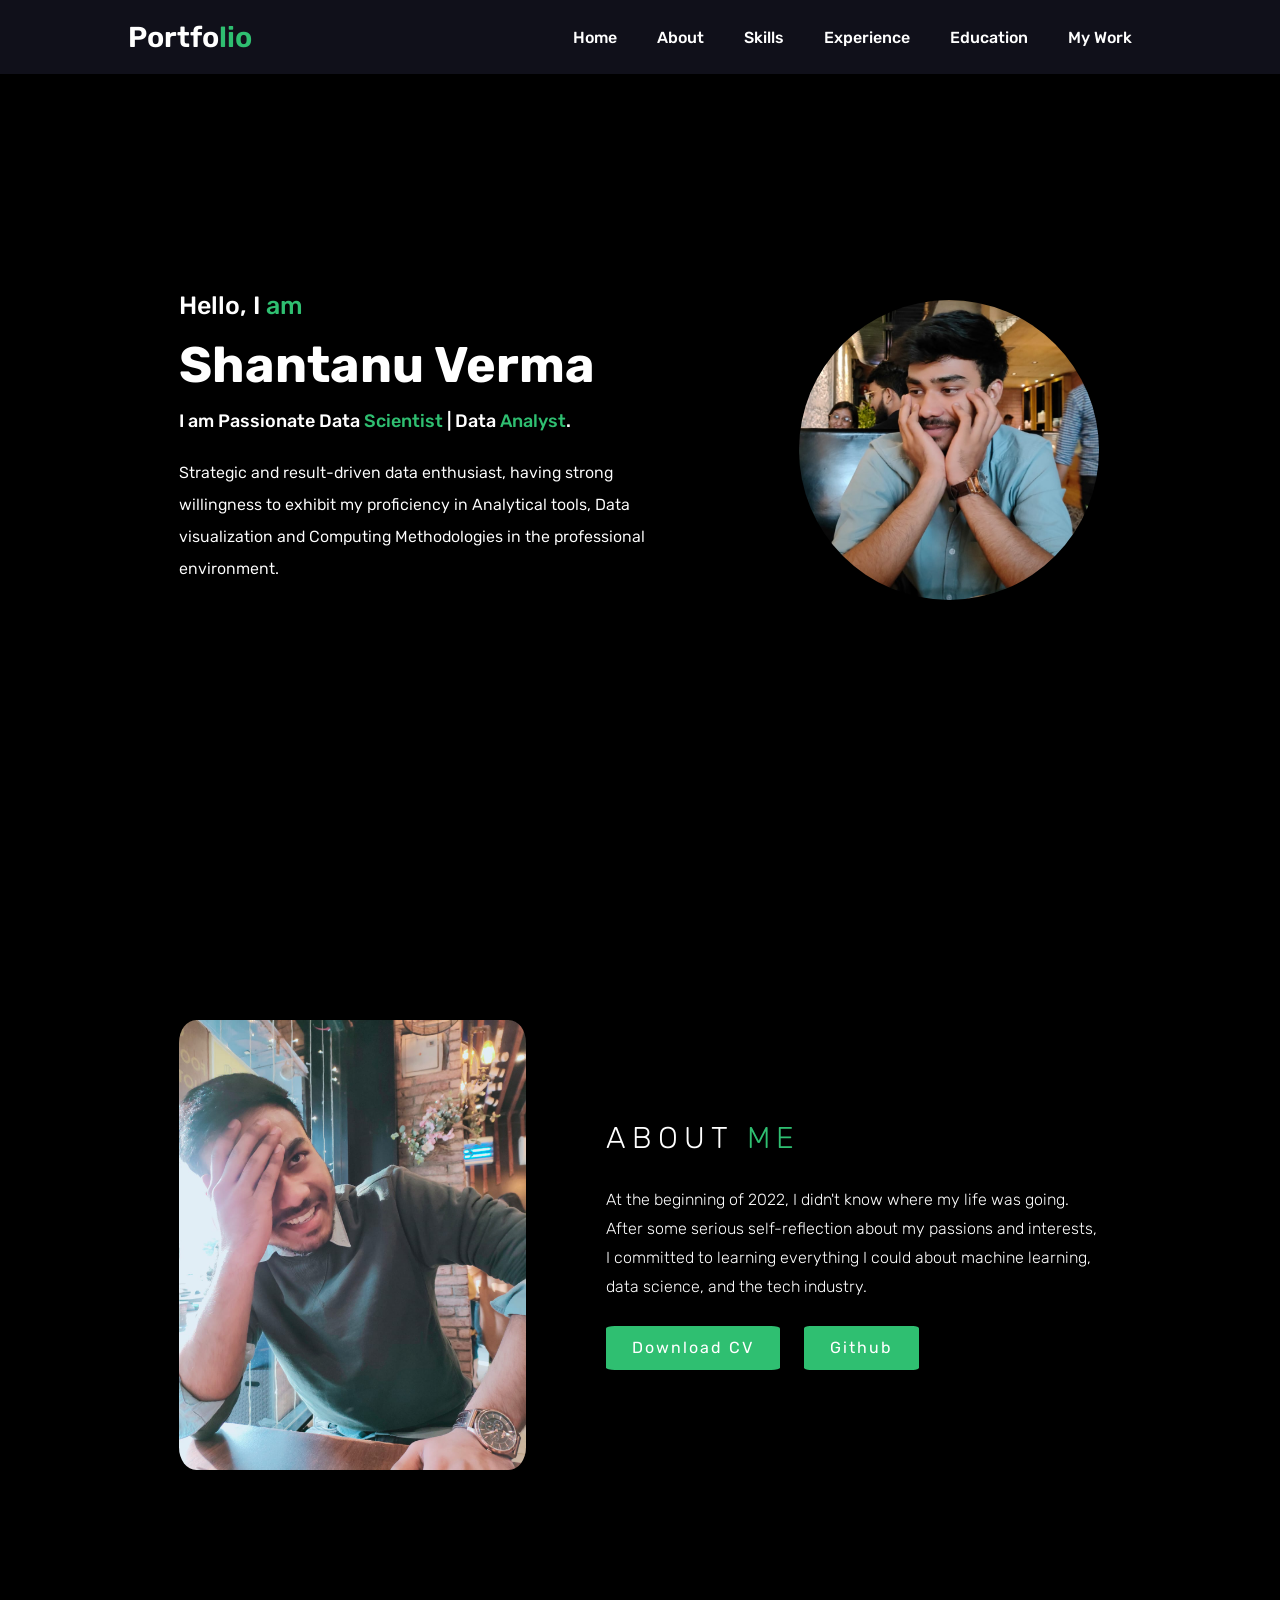
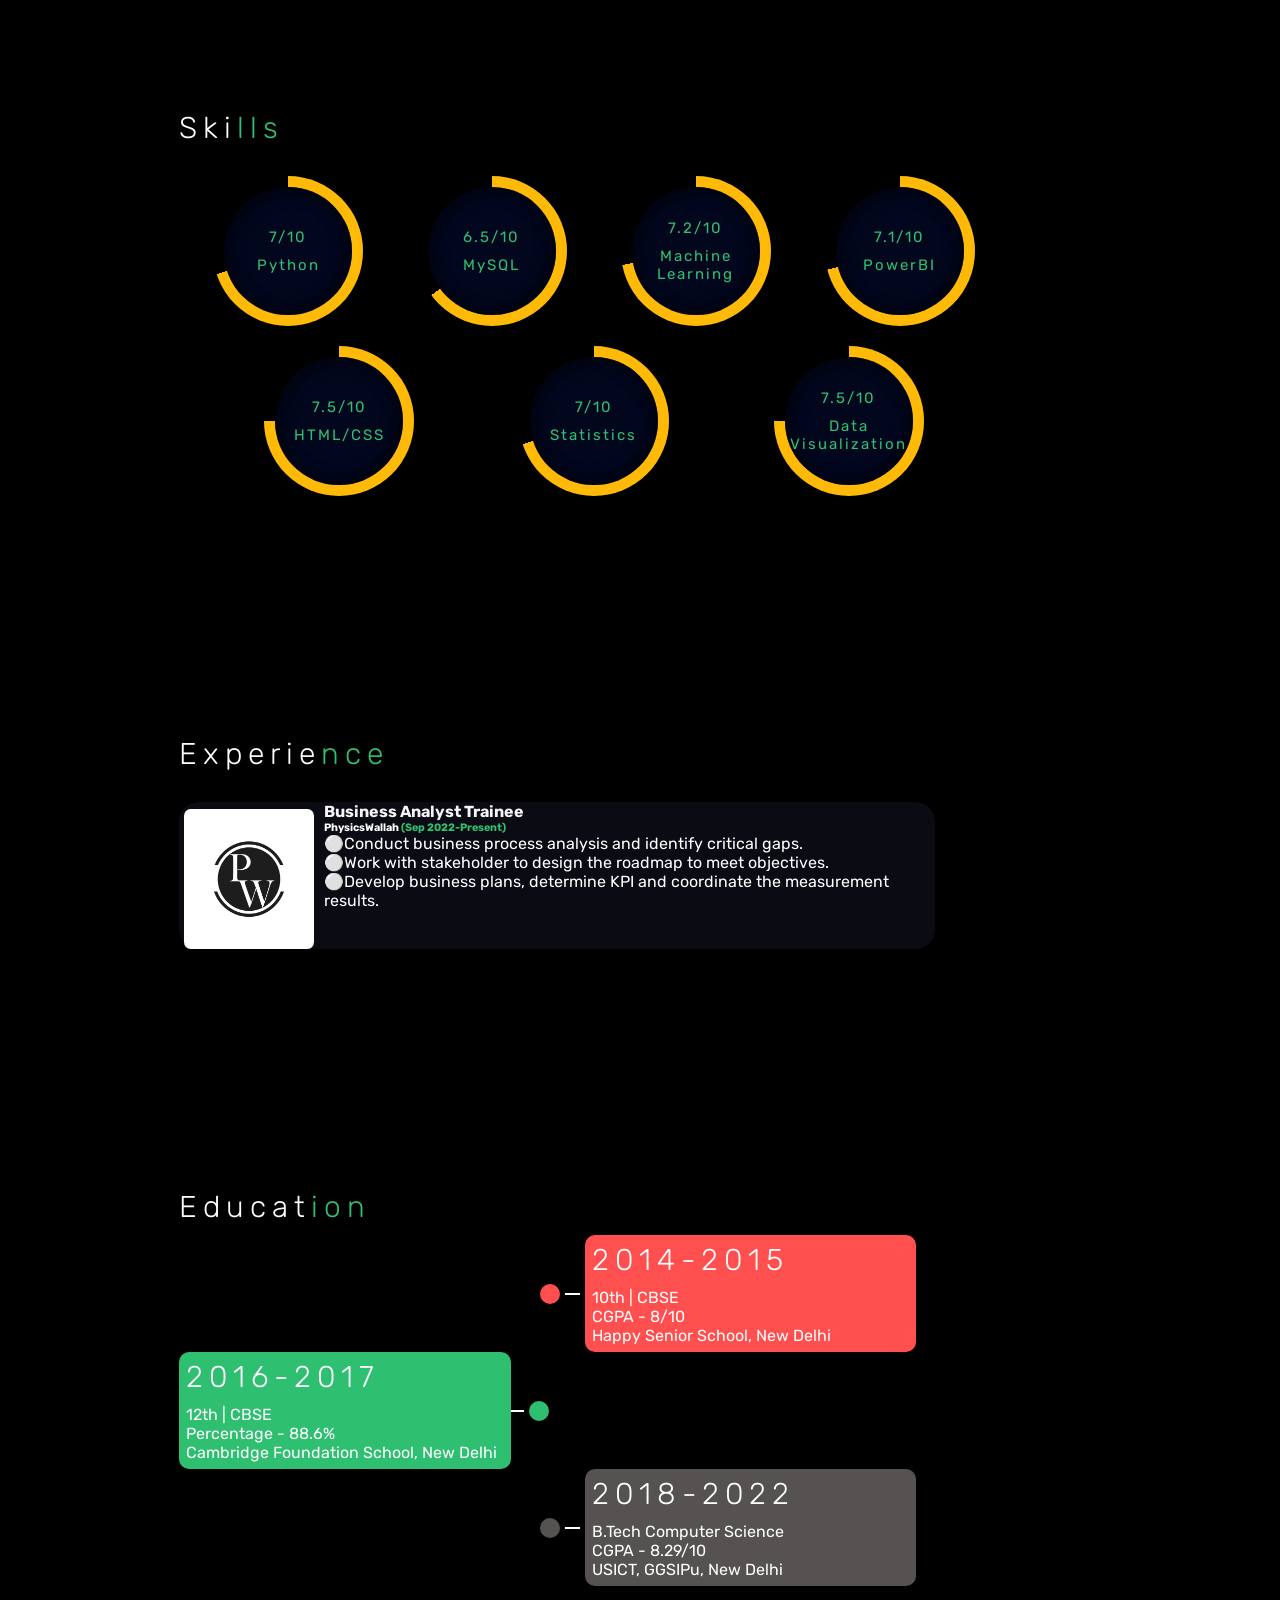
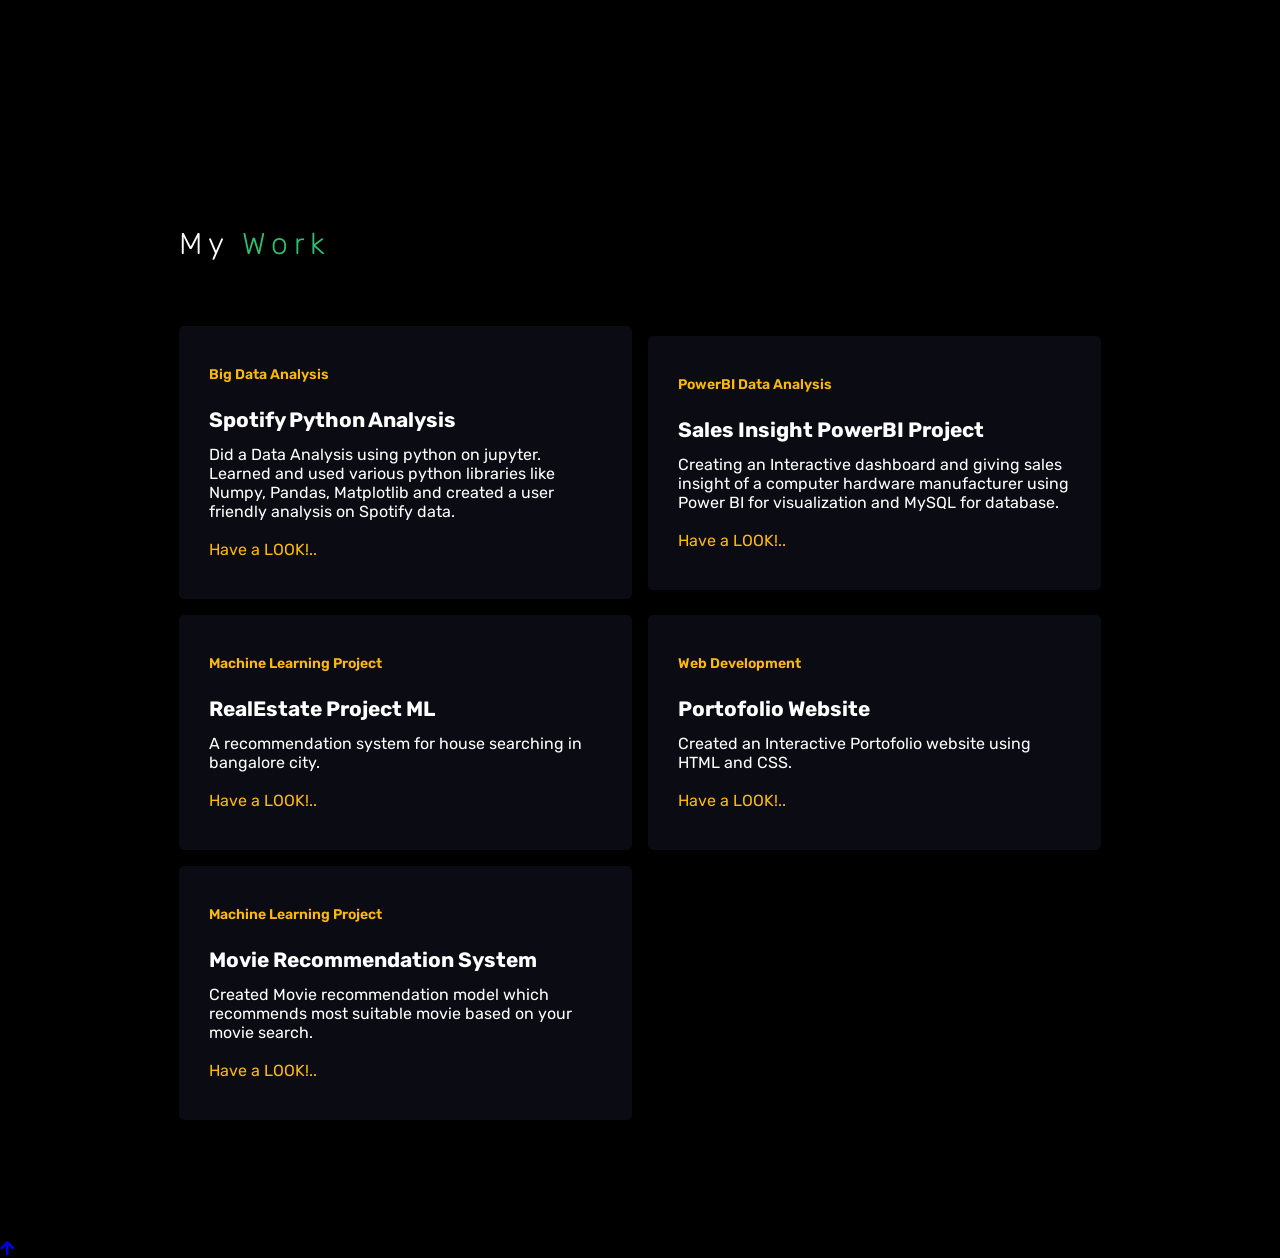
==== commit 9e06b040: "Update index.html" ====
--- a/index.html
+++ b/index.html
@@ -11,6 +11,7 @@
     <title>Data Science Enthusiast</title>
     <link rel="stylesheet" type="text/css" href="style.css">
     <link rel="stylesheet" href="https://unpkg.com/boxicons@latest/css/boxicons.min.css">
+    <link rel="stylesheet" href="https://use.fontawesome.com/releases/v5.4.1/css/all.css">
 
     <link rel="preconnect" href="https://fonts.googleapis.com">
     <link rel="preconnect" href="https://fonts.gstatic.com" crossorigin>
@@ -403,6 +404,8 @@
 
     </section>
 
+   <a class="gotopbtn" href="#"> <i class="fas fa-arrow-up"></i> </a>
+
 
 
 
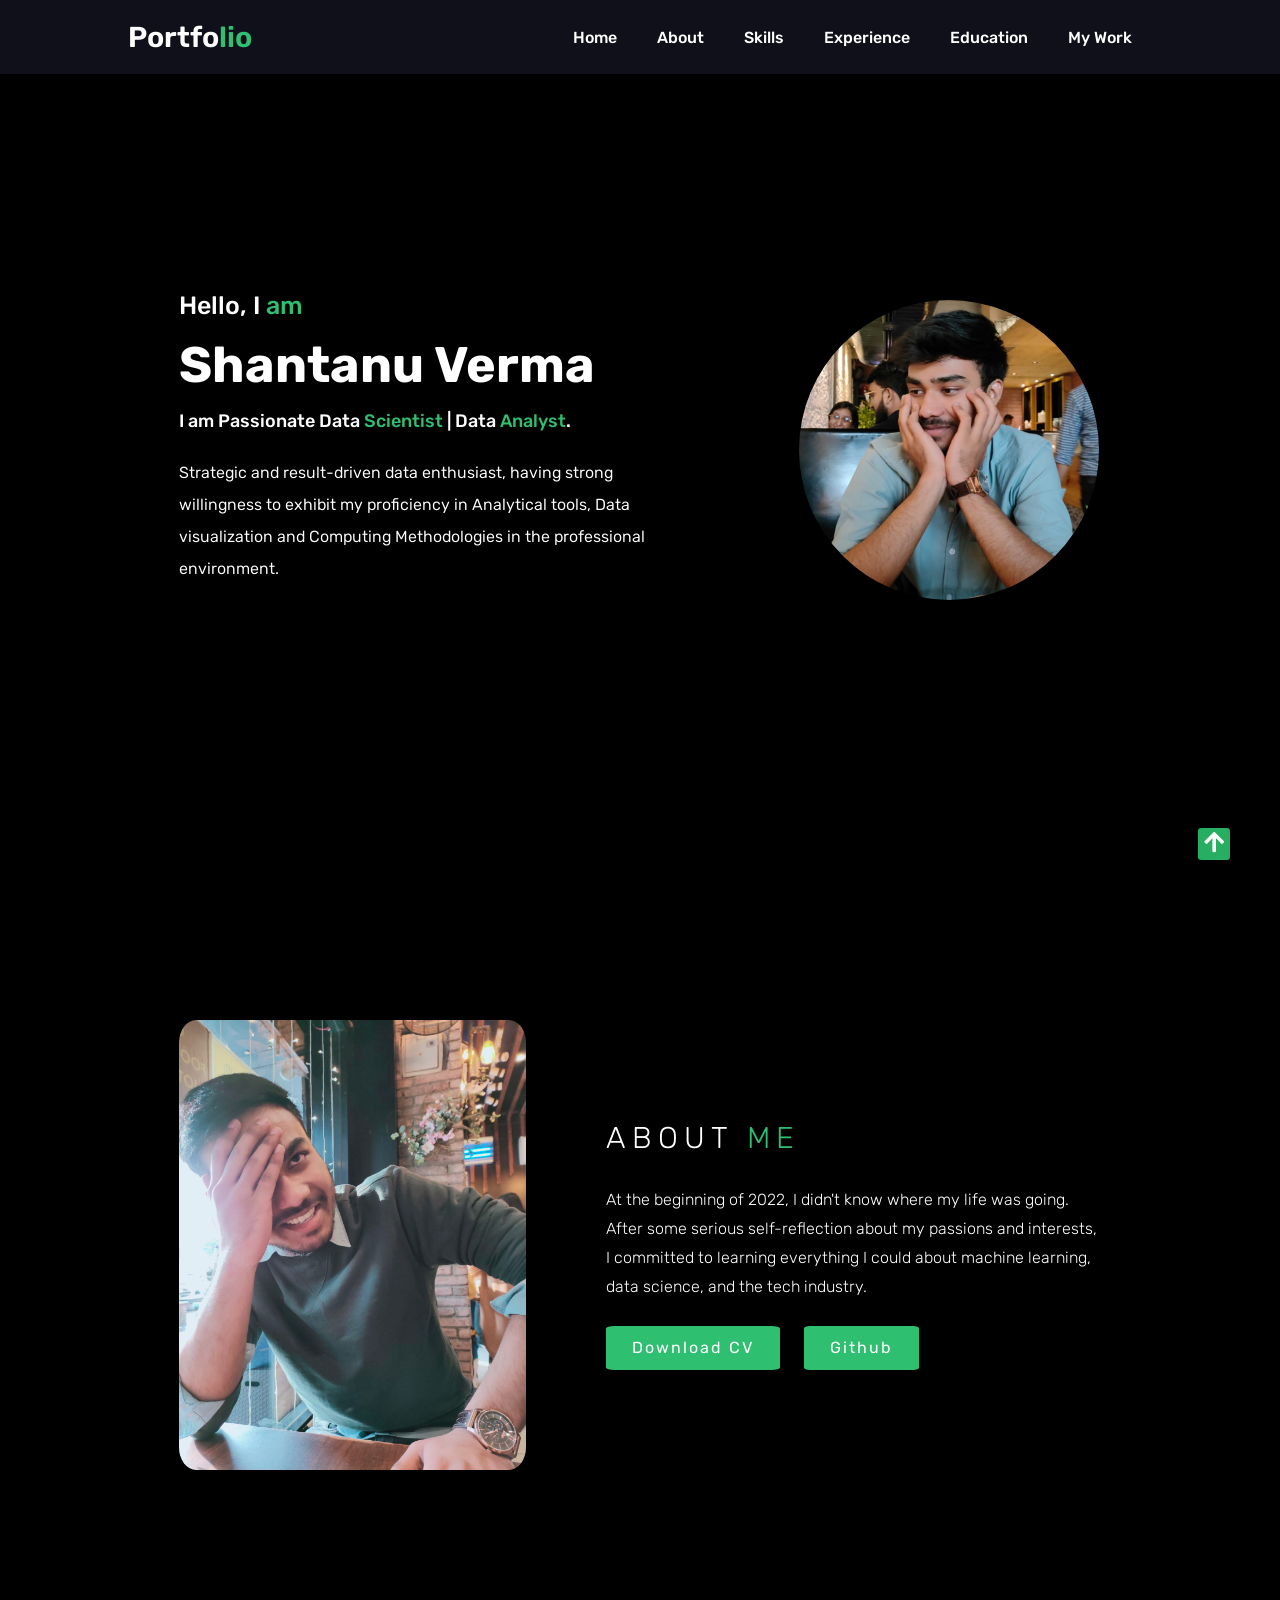
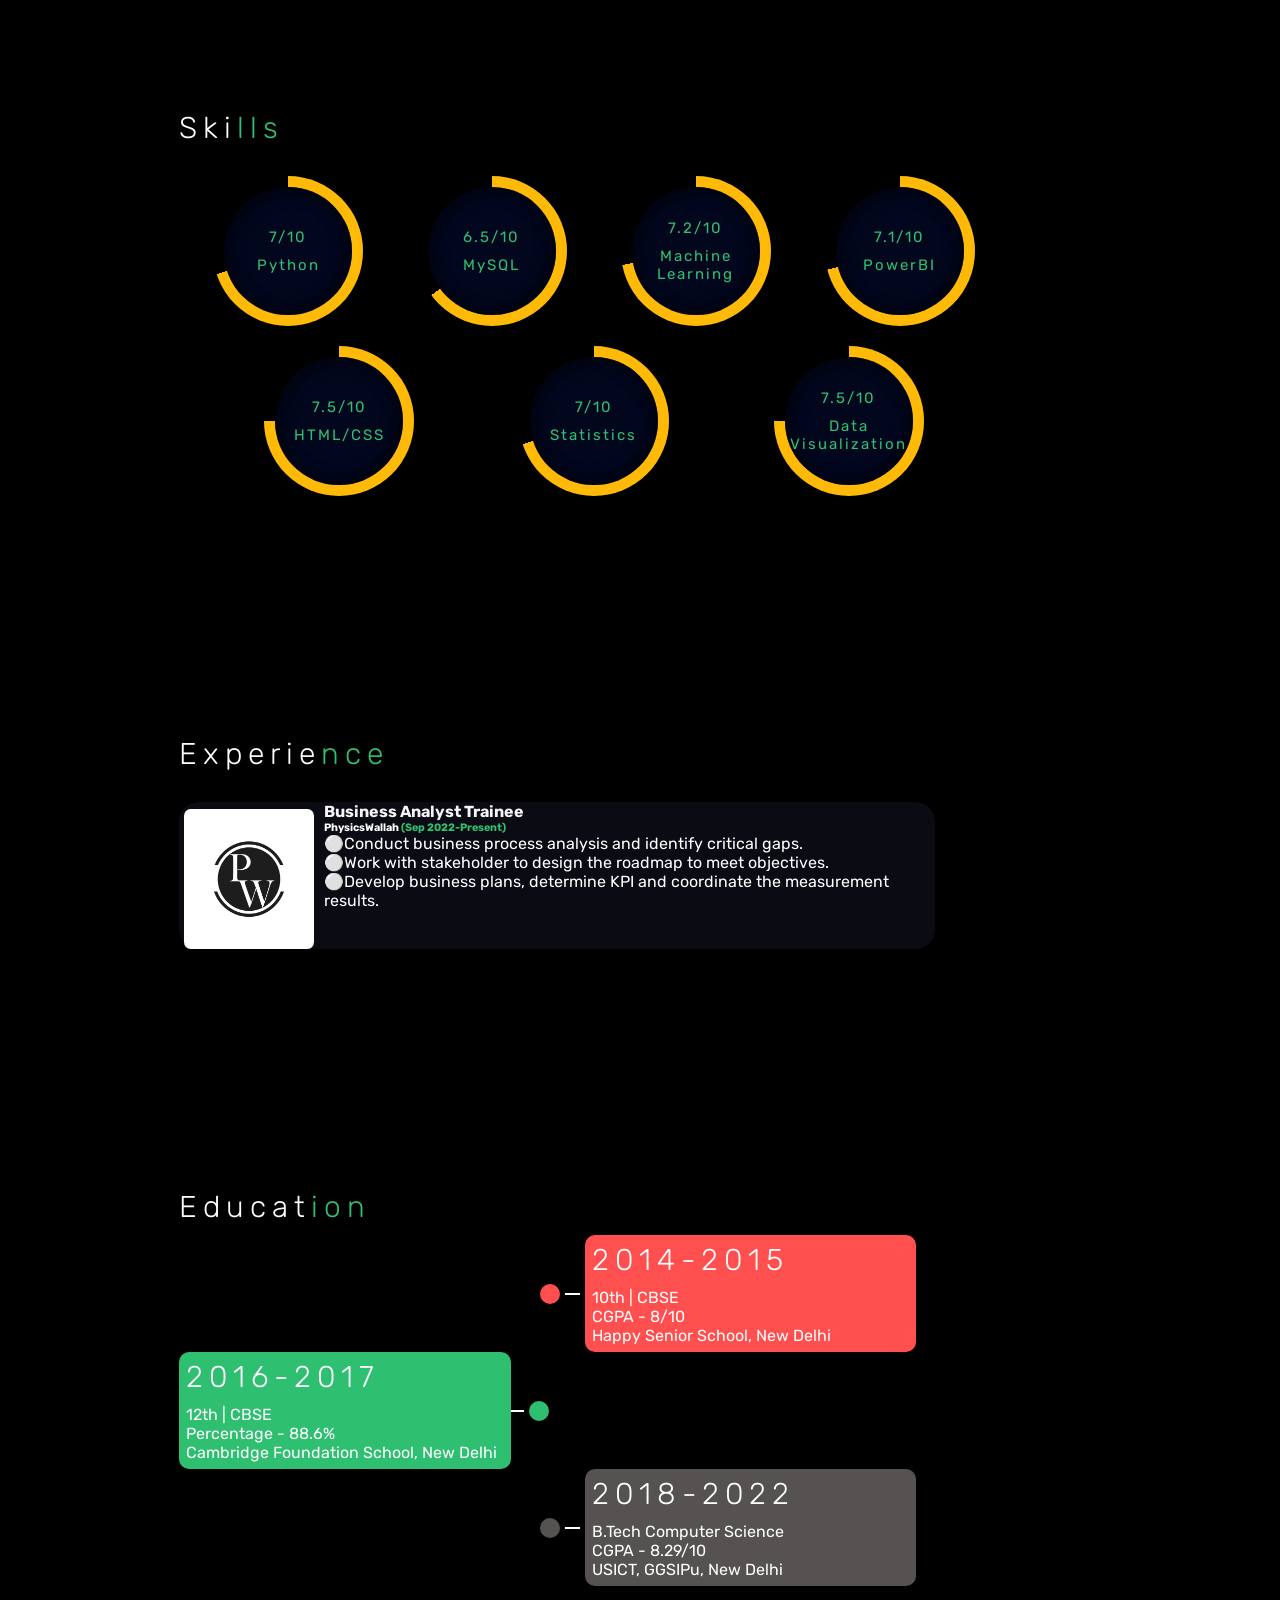
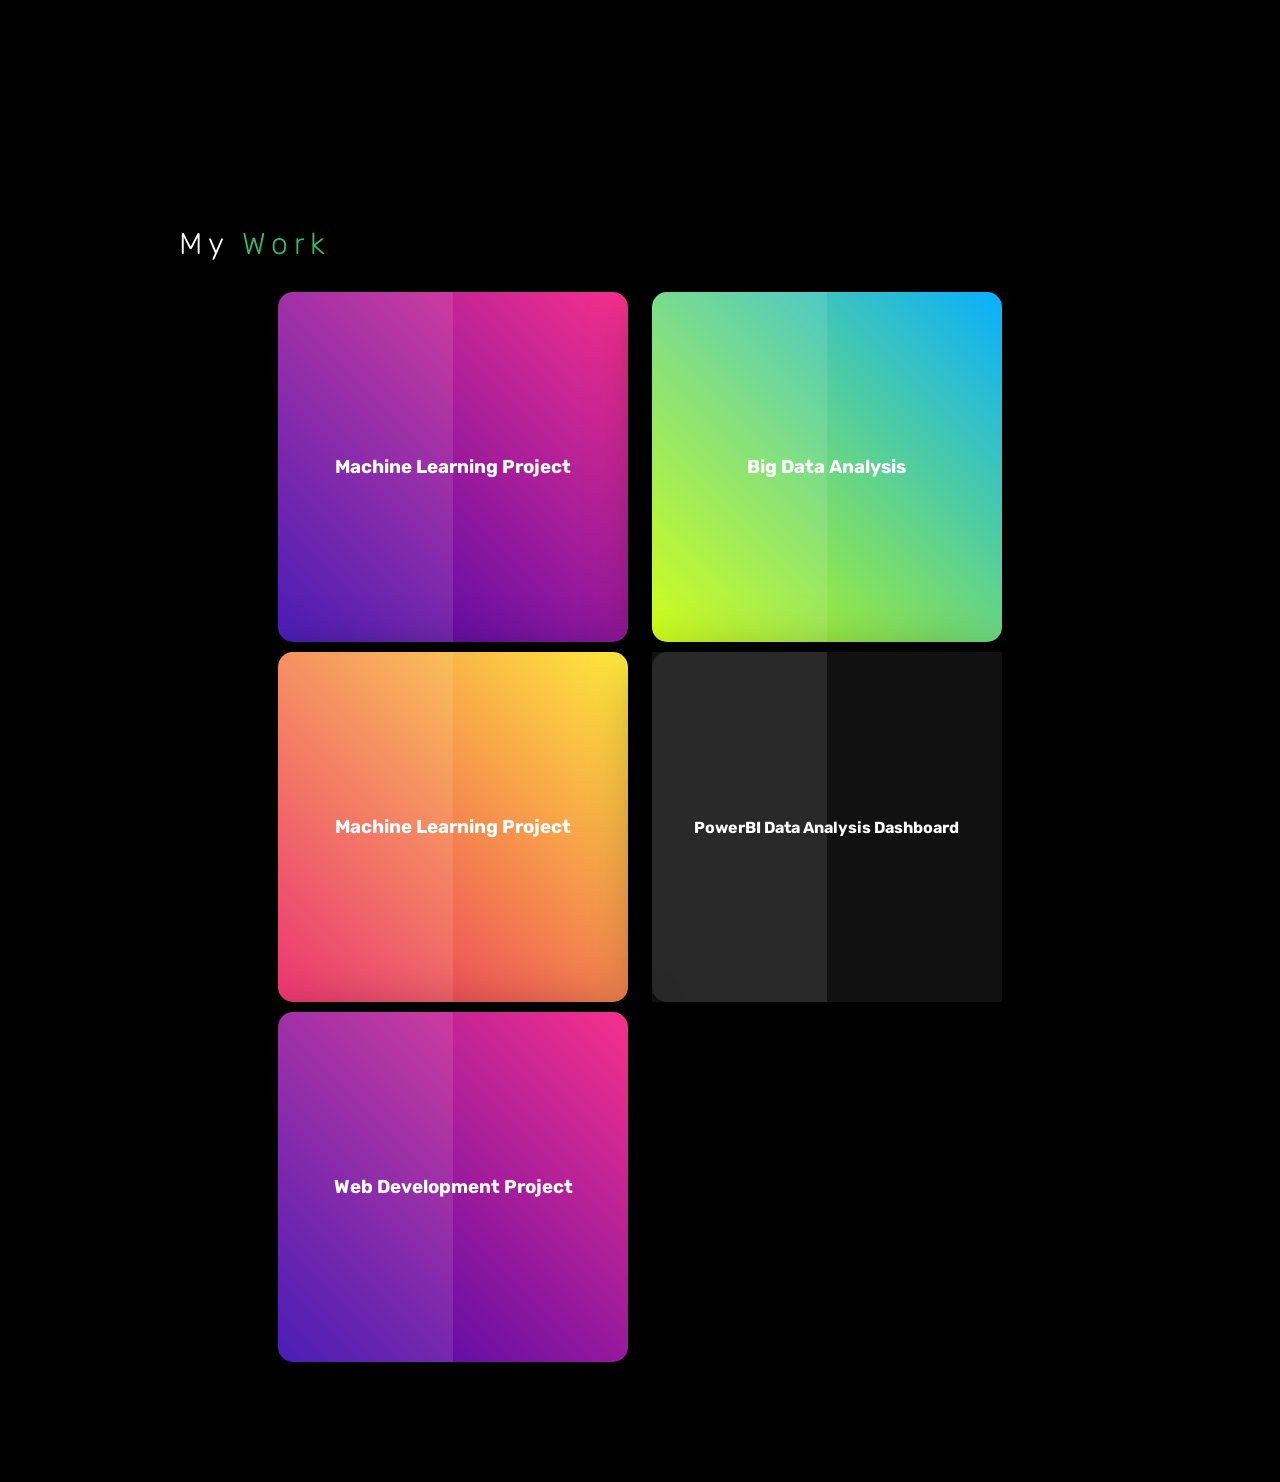
==== commit 927c03ce: "Update index.html" ====
--- a/index.html
+++ b/index.html
@@ -320,9 +320,7 @@
     <!-- Resume -->
 
     <!-- <section class="resume" id="resume">
-
         
-
     </section> -->
 
 
@@ -337,70 +335,83 @@
         <div class="centre">
             <h2>My<span> Work</span></h2>
         </div>
-        <div class="resume-content">
-            <div class="box">
-                <h6>Big Data Analysis</h6>
-                <h4>Spotify Python Analysis</h4>
-                <p>Did a Data Analysis using python on jupyter. Learned and used various python libraries like Numpy,
-                    Pandas, Matplotlib and created a user friendly analysis on Spotify data.
-                    <br>
-                    <br>
-                </p>
-                <a href="https://github.com/heyshann/Spotify_Python_Analysis" target="_blank" style="color:#ffba08">Have
-                    a LOOK!..</a>
-
-            </div>
-            <div class="box">
-                <h6>PowerBI Data Analysis</h6>
-                <h4>Sales Insight PowerBI Project</h4>
-                <p>Creating an Interactive dashboard and giving sales insight of a computer hardware manufacturer using
-                    Power BI for visualization and MySQL for database.
-                    <br>
-                    <br>
-                </p>
-                <a href="https://github.com/heyshann/Sales_insight_powerBI_project" target="_blank"
-                    style="color:#ffba08">Have a LOOK!..</a>
-
-            </div>
-            <div class="box">
-                <h6>Machine Learning Project</h6>
-                <h4>RealEstate Project ML</h4>
-                <p>A recommendation system for house searching in bangalore city.
-                    <br>
-                    <br>
-                </p>
-
-                <a href="https://github.com/heyshann/Real-estate-project-ML" target="_blank" style="color:#ffba08">Have
-                    a LOOK!..</a>
-
-
-            </div>
-            <div class="box">
-                <h6>Web Development </h6>
-                <h4>Portofolio Website</h4>
-                <p>Created an Interactive Portofolio website using HTML and CSS.
-                    <br>
-                    <br>
-
-                </p>
-                <a href="https://github.com/heyshann/shantanuverma.github.io" target="_blank" style="color:#ffba08">Have a LOOK!..</a>
-
-            </div>
-            <div class="box">
-                <h6>Machine Learning Project</h6>
-                <h4>Movie Recommendation System</h4>
-                <p>Created Movie recommendation model which recommends most suitable
-                    movie based on your movie search.
-                    <br>
-                    <br>
-                </p>
-
-                <a href="https://github.com/heyshann/Movie_recommendation" target="_blank" style="color:#ffba08">Have a
-                    LOOK!..</a>
-
-            </div>
-
-        </div>
+
+        <div class="container2">
+            <div class="card2">
+                <div class="face face1">
+                    <div class="content">
+                        <h3>Movie Recommendation System</h3>
+                        <p>Created Movie recommendation model which recommends most suitable
+                            movie based on your movie search. </p>
+                            <a href="https://github.com/heyshann/Movie_recommendation" target="_blank" style="color:#ffba08">Have a
+                                LOOK!..</a>
+                    </div>
+                </div>
+                <div class="face face2">
+                    <h3>Machine Learning Project</h3>
+                </div>
+            </div>
+            <div class="card2">
+                <div class="face face1">
+                    <div class="content">
+                        <h3>Spotify Python Analysis</h3>
+                        <p>Did a Data Analysis using python on jupyter. Learned and used various python libraries like Numpy,
+                            Pandas, Matplotlib and created a user friendly analysis on Spotify data.</n>
+                        </p>
+                        <a href="https://github.com/heyshann/Spotify_Python_Analysis" target="_blank" style="color:#ffba08">Have
+                            a LOOK!..</a>
+                    </div>
+                </div>
+                <div class="face face2">
+                    <h3>Big Data Analysis</h3>
+                </div>
+            </div>
+            <div class="card2">
+                <div class="face face1">
+                    <div class="content">
+                        <h3>RealEstate Project ML</h3>
+                        <p>A recommendation system for house searching in bangalore city. </p>
+                        <a href="https://github.com/heyshann/Real-estate-project-ML" target="_blank" style="color:#ffba08">Have
+                            a LOOK!..</a>
+
+                    </div>
+                </div>
+                <div class="face face2">
+                    <h3>Machine Learning Project</h3>
+                </div>
+            </div>
+            <div class="card2">
+                <div class="face face1">
+                    <div class="content">
+                        <h3>Sales Insight PowerBI Project</h3>
+                        <p>Creating an Interactive dashboard and giving sales insight of a computer hardware manufacturer using
+                            Power BI for visualization and MySQL for database. </p>
+                            <a href="https://github.com/heyshann/Sales_insight_powerBI_project" target="_blank"
+                            style="color:#ffba08">Have a LOOK!..</a>
+
+                    </div>
+                </div>
+                <div class="face face2">
+                    <h4>PowerBI Data Analysis Dashboard</h4>
+                </div>
+            </div>
+            <div class="card2">
+                <div class="face face1">
+                    <div class="content">
+                        <h3>Portofolio Website</h3>
+                        <p>Created an Interactive Portofolio website using HTML and CSS. </p>
+                        <a href="https://github.com/heyshann/shantanuverma.github.io" target="_blank" style="color:#ffba08">Have
+                            a LOOK!..</a>
+
+                    </div>
+                </div>
+                <div class="face face2">
+                    <h3>Web Development Project</h3>
+                </div>
+            </div>
+            
+        </div>
+
 
     </section>
 
--- a/style.css
+++ b/style.css
@@ -1,7 +1,3 @@
-
-
-
-
 *{
     padding: 0;
     margin: 0;
@@ -218,7 +214,6 @@
 /* .skills-section{
     position: relative;
     margin: 100px 0;
-
 } */
 
 
@@ -523,3 +518,132 @@
     padding: 5px 0;
     letter-spacing: 2px;
 }
+.gotopbtn{
+    position: fixed;
+    width: 32px;
+    height: 32px;
+    background: #27ae60;
+    bottom: 40px;
+    right: 50px;
+    border-radius: 10%;
+  
+    text-decoration: none;
+    text-align: center;
+    line-height: 30px;
+    color: white;
+    font-size: 23px;
+    vertical-align: central;
+    align-items: center;
+    padding: 3px  5px 18px;
+}
+
+
+
+/* my work */
+
+
+
+.container2{
+    width: 80%;
+    display: grid;
+    grid-template-columns: repeat(auto-fit, minmax(350px, 1fr));
+    grid-gap: 10px;
+    margin: auto;
+  }
+  
+  .card2{
+    position: relative;
+    width: 350px;
+    height: 350px;
+    margin: 0 auto;
+    background: black;
+    box-shadow: 0 15px 60px rgba(0,0,0, .5);
+    border-radius: 15px;
+  }
+  
+  .card2 .face{
+    position: absolute;
+    bottom: 0;
+    left: 0;
+    width: 100%;
+    height: 100%;
+    display: flex;
+    justify-content: center;
+    align-items: center;
+  }
+  
+  .card2 .face.face1{
+    box-sizing: border-box;
+    padding: 20px;
+  }
+  
+  .card2 .face.face1 h2{
+    margin: 0;
+    padding: 0;
+  }
+  
+  .card2 .face.face1 .content{
+    font-size:1.2em;
+    margin:0;
+    padding:0 0 1em 0;
+    font-weight:500;
+  }
+  
+  .card2 .face.face2{
+    background: #111;
+    transition: 0.5s;
+  }
+  
+  .card2:nth-child(1) .face.face2{
+    background: linear-gradient(45deg, #3503ad, #f7308c);
+    border-radius: 15px;
+  }
+  
+  .card2:nth-child(2) .face.face2{
+    background: linear-gradient(45deg, #ccff00, #09afff);
+    border-radius: 15px;
+  }
+  
+  .card2:nth-child(3) .face.face2{
+    background: linear-gradient(45deg, #e91e63, #ffeb3b);
+    border-radius: 15px;
+  }
+
+  .card2:nth-child(5) .face.face2{
+    background: linear-gradient(45deg, #3503ad, #f7308c);
+    border-radius: 15px;
+  }
+  
+  .card2:hover .face.face2{
+    height: 60px;
+    border-radius: 0 0 15px 15px;
+  }
+  
+  .card2 .face.face2:before{
+    content:'';
+    position: absolute;
+    top:0;
+    left:0;
+    width: 50%;
+    height: 100%;
+    background: rgba(255,255,255, 0.1);
+    border-radius: 15px 0 0 15px;
+  }
+  
+  .card2 .face.face2 h2{
+    margin: 0;
+    padding: 0;
+    font-size: 10em;
+    color: #fff;
+    transition: 0.5s;
+    text-shadow: 0 2px 5px rgba(0,0,0, .2);
+  }
+  
+  .card2:hover .face.face2 h2{
+    font-size: 2em;
+  }
+
+.content h3{
+    color: #27ae60;;
+
+  }
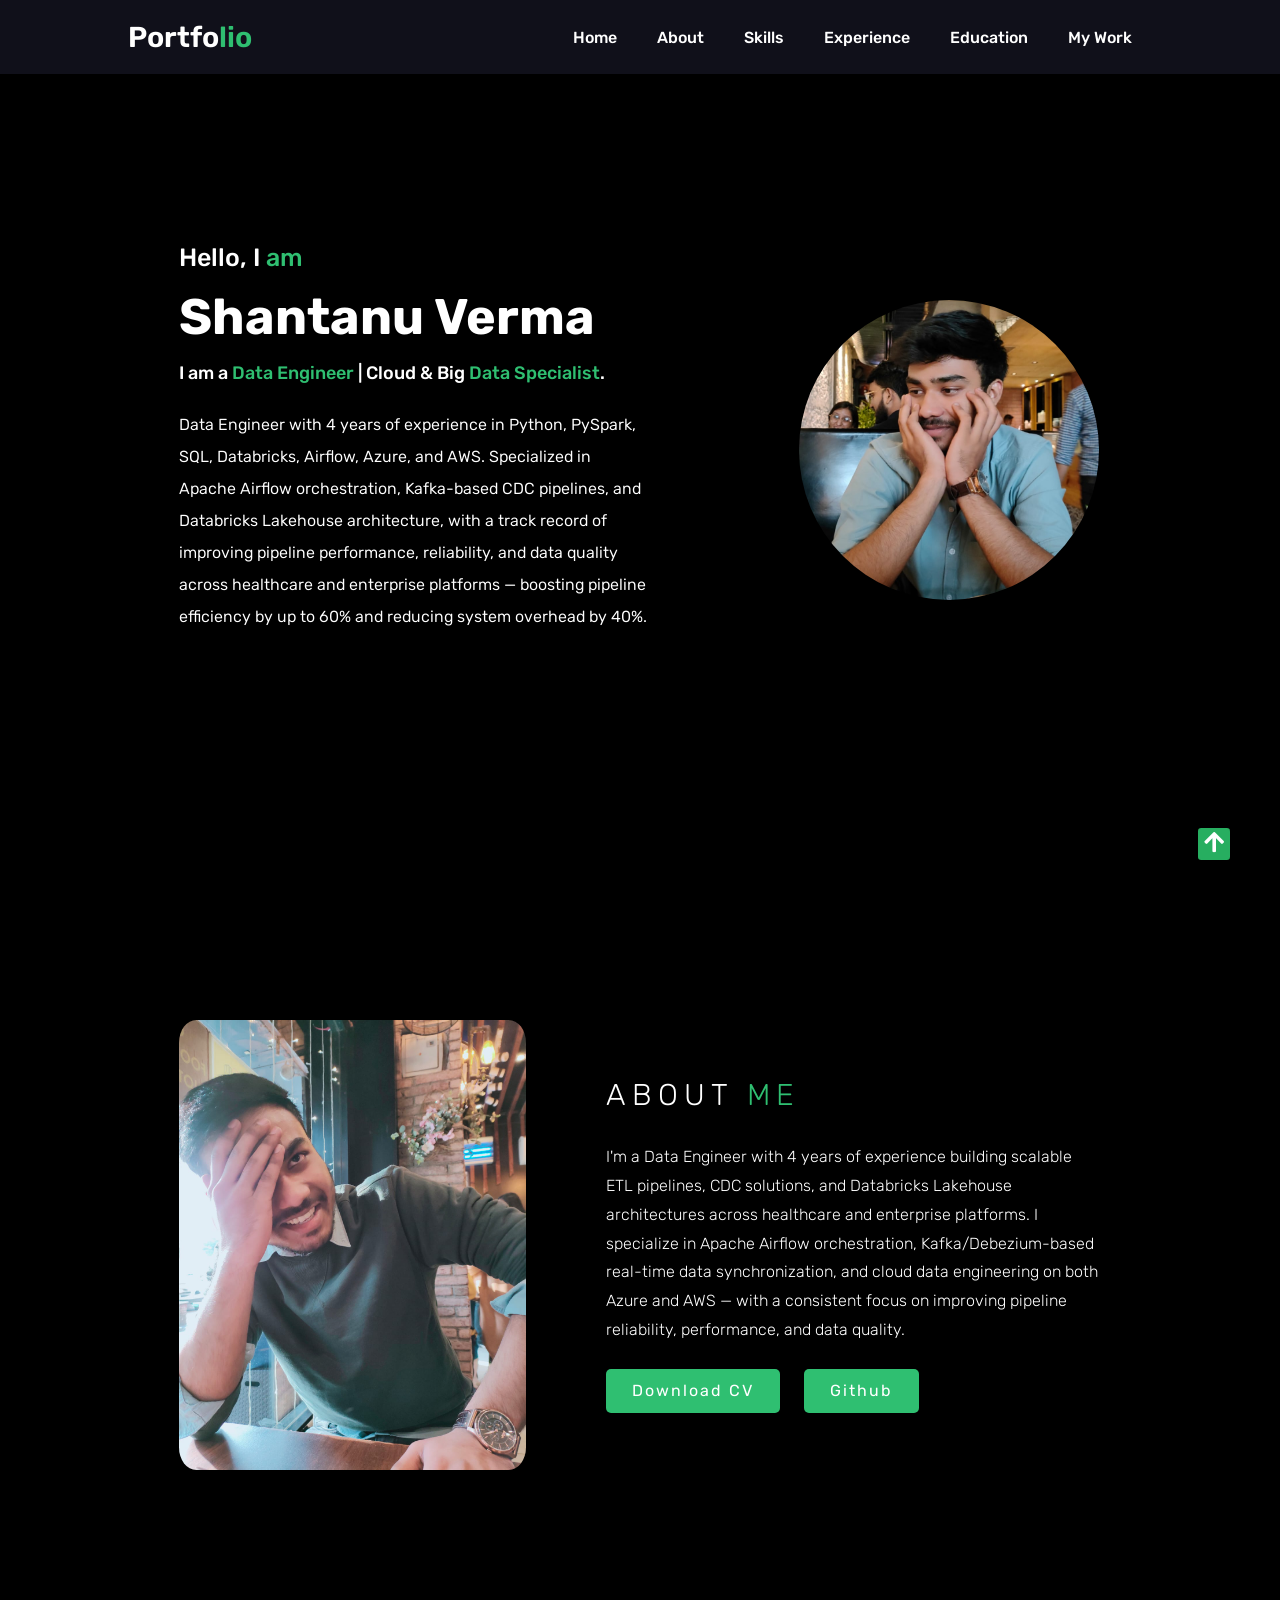
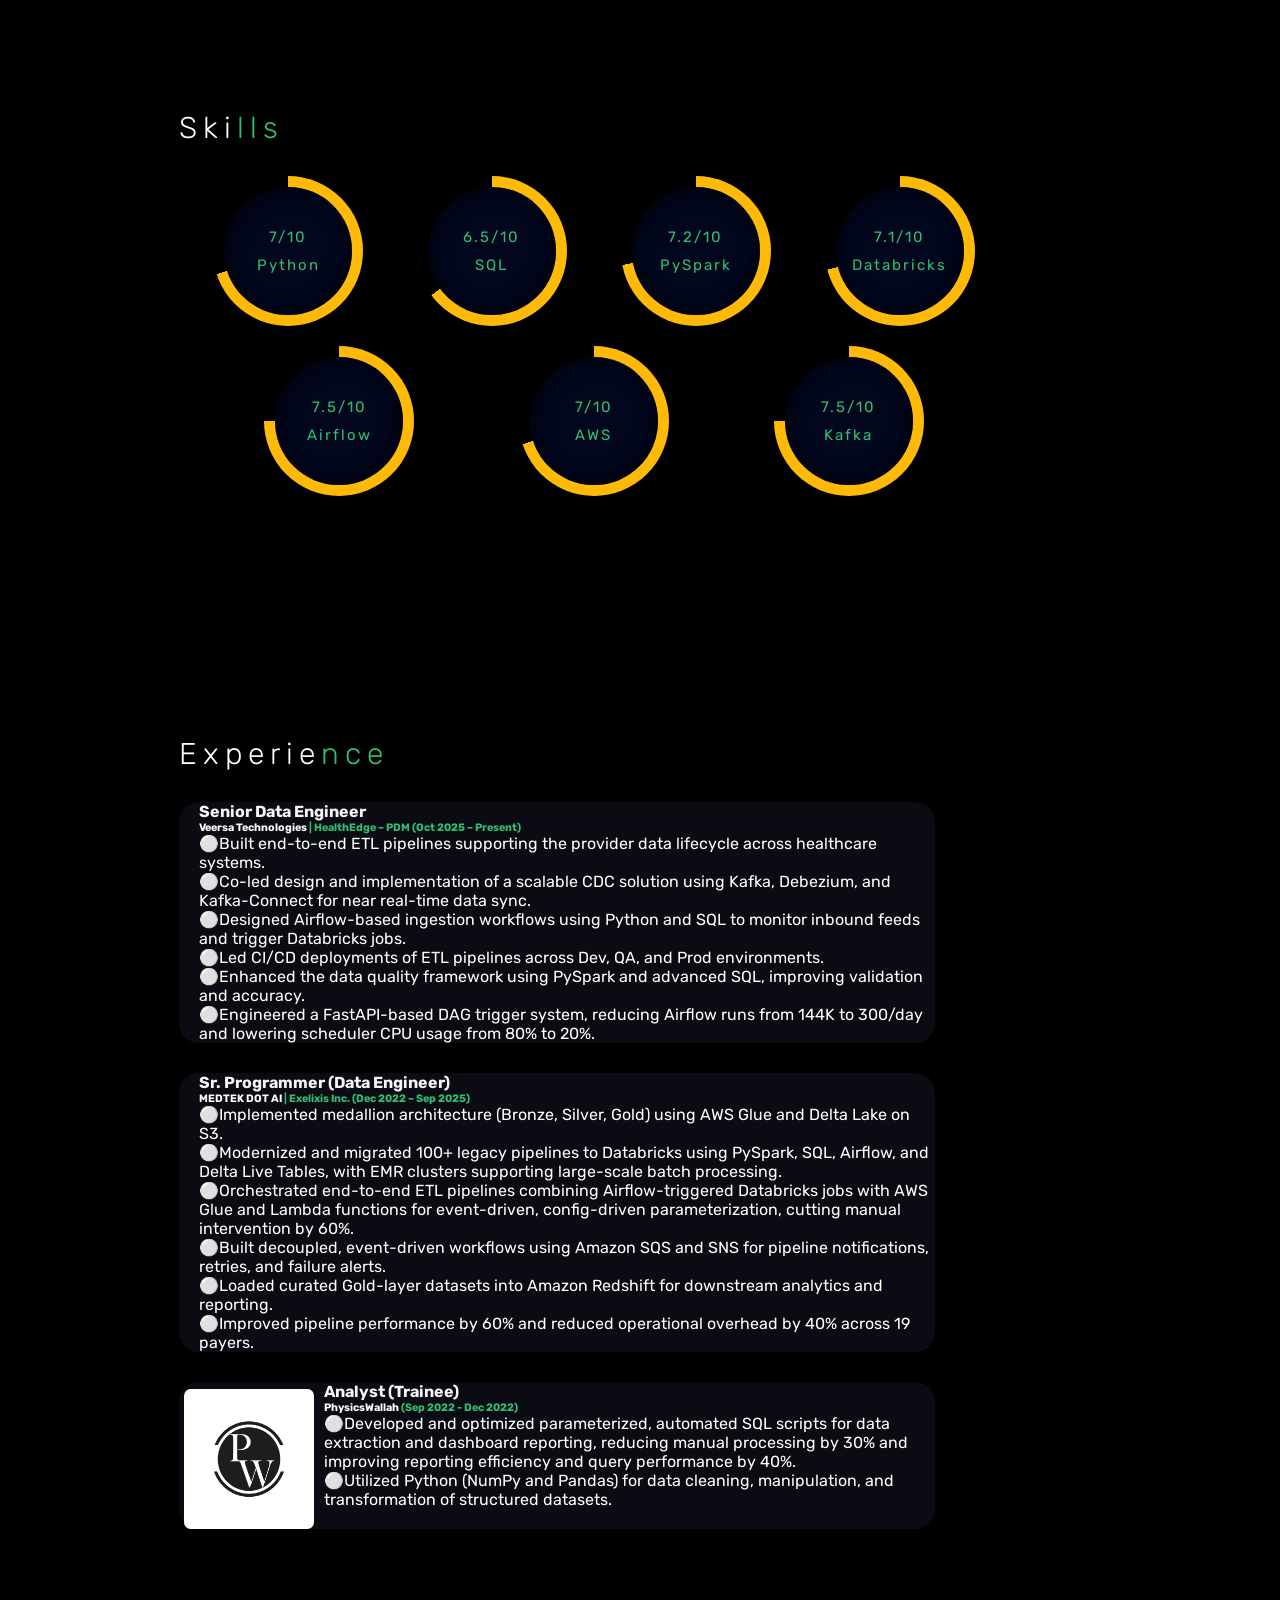
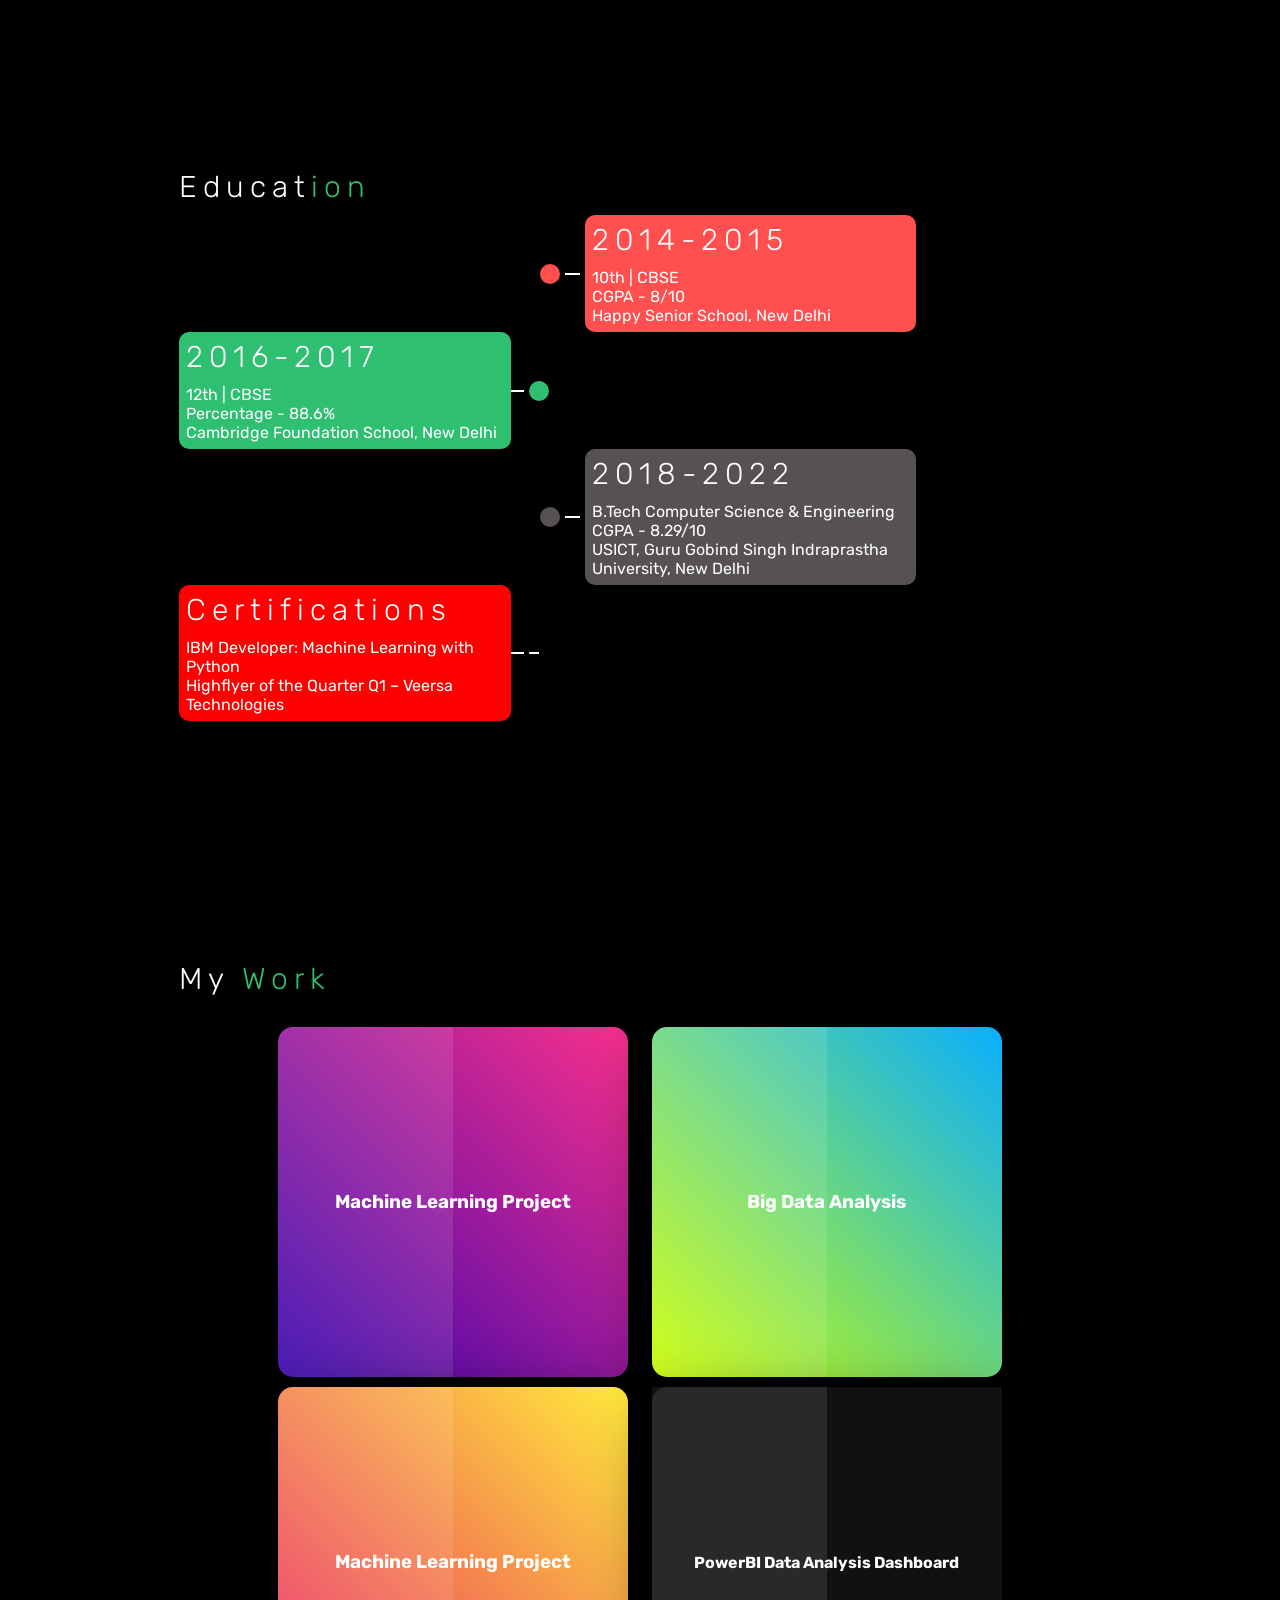
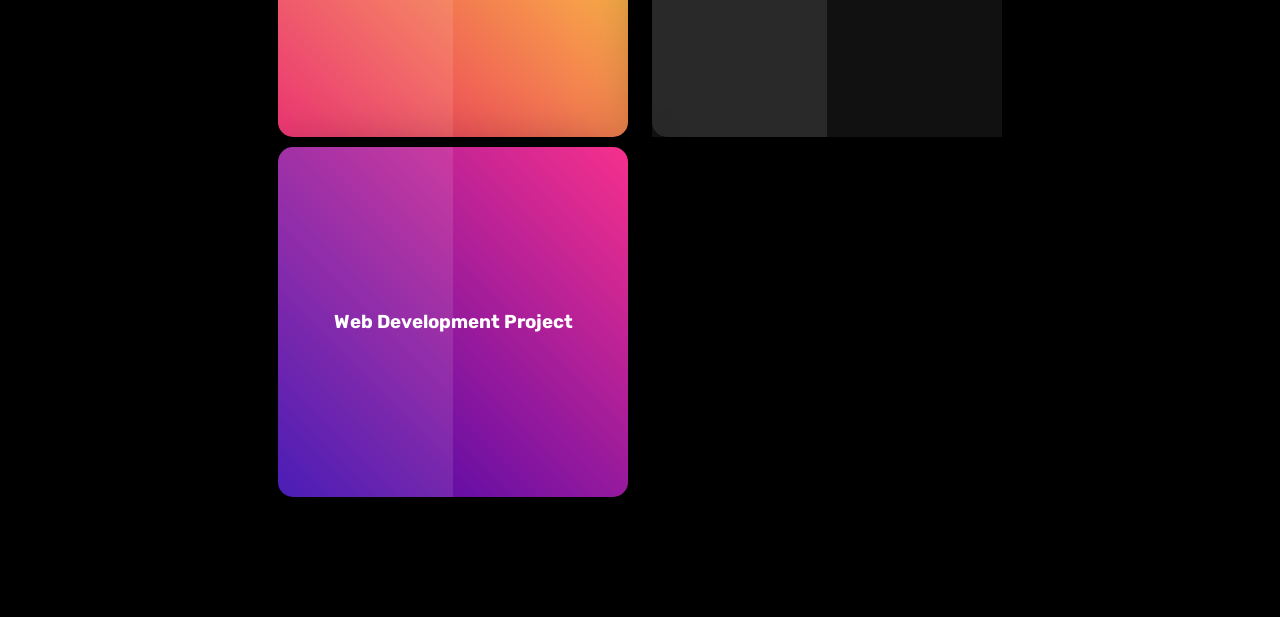
==== commit 0251e719: "Add files via upload" ====
--- a/index.html
+++ b/index.html
@@ -8,7 +8,7 @@
     <meta http-equiv="X-UA-Compatible" content="IE=edge">
     <meta name="viewport" content="width=device-width, initial-scale=1.0">
     <link rel="stylesheet" href="https://www.w3schools.com/lib/w3.css">
-    <title>Data Science Enthusiast</title>
+    <title>Shantanu Verma | Data Engineer</title>
     <link rel="stylesheet" type="text/css" href="style.css">
     <link rel="stylesheet" href="https://unpkg.com/boxicons@latest/css/boxicons.min.css">
     <link rel="stylesheet" href="https://use.fontawesome.com/releases/v5.4.1/css/all.css">
@@ -72,11 +72,12 @@
         <div class="home-text">
             <h5>Hello, I <span>am</span></h5>
             <h1>Shantanu Verma</h1>
-            <h6>I am Passionate Data <span>Scientist </span> | Data<span> Analyst</span>.</h6>
-            <p>Strategic and result-driven data enthusiast, having strong willingness to exhibit my proficiency in
-                Analytical tools, Data
-                visualization and Computing Methodologies in the professional environment.
-
+            <h6>I am a <span>Data Engineer</span> | Cloud &amp; Big<span> Data Specialist</span>.</h6>
+            <p>Data Engineer with 4 years of experience in Python, PySpark, SQL, Databricks, Airflow, Azure, and AWS.
+                Specialized in Apache Airflow orchestration, Kafka-based CDC pipelines, and Databricks Lakehouse
+                architecture, with a track record of improving pipeline performance, reliability, and data quality
+                across healthcare and enterprise platforms — boosting pipeline efficiency by up to 60% and reducing
+                system overhead by 40%.
             </p>
             <div class="social">
                 <div class="social-btn">
@@ -121,9 +122,11 @@
         </div>
         <div class="about-text">
             <h3>ABOUT <span>ME</span></h3>
-            <p>At the beginning of 2022, I didn't know where my life was going. After some serious self-reflection about
-                my passions and interests, I committed to learning everything I could about machine learning, data
-                science, and the tech industry.</p>
+            <p>I'm a Data Engineer with 4 years of experience building scalable ETL pipelines, CDC solutions, and
+                Databricks Lakehouse architectures across healthcare and enterprise platforms. I specialize in
+                Apache Airflow orchestration, Kafka/Debezium-based real-time data synchronization, and cloud data
+                engineering on both Azure and AWS — with a consistent focus on improving pipeline reliability,
+                performance, and data quality.</p>
             <div class="main-btn">
                 <a href="SHANTANU VERMA__RESUME.pdf" download class="btn">Download CV</a>
                 <a href="https://github.com/heyshann" class="btn" target="_blank">Github</a>
@@ -166,7 +169,7 @@
                 <div class="skill">
                     <div class="content">
                         <span>6.5/10</span>
-                        <span>MySQL</span>
+                        <span>SQL</span>
                     </div>
                 </div>
             </div>
@@ -174,7 +177,7 @@
                 <div class="skill">
                     <div class="content">
                         <span>7.2/10</span>
-                        <span>Machine Learning</span>
+                        <span>PySpark</span>
                     </div>
                 </div>
             </div>
@@ -182,7 +185,7 @@
                 <div class="skill">
                     <div class="content">
                         <span>7.1/10</span>
-                        <span>PowerBI</span>
+                        <span>Databricks</span>
                     </div>
                 </div>
             </div>
@@ -191,7 +194,7 @@
                 <div class="skill">
                     <div class="content">
                         <span>7.5/10</span>
-                        <span>HTML/CSS</span>
+                        <span>Airflow</span>
                     </div>
                 </div>
             </div>
@@ -200,7 +203,7 @@
                 <div class="skill">
                     <div class="content">
                         <span>7/10</span>
-                        <span>Statistics</span>
+                        <span>AWS</span>
                     </div>
                 </div>
             </div>
@@ -209,7 +212,7 @@
                 <div class="skill">
                     <div class="content">
                         <span>7.5/10</span>
-                        <span>Data Visualization</span>
+                        <span>Kafka</span>
                     </div>
                 </div>
             </div>
@@ -233,6 +236,48 @@
 
 
         <div class="box1">
+
+            <div class="col-md-7" style="padding-left:20px;">
+                <h4>Senior Data Engineer</h4>
+                <h6>Veersa Technologies <span>| HealthEdge – PDM (Oct 2025 – Present)</span>
+                </h6>
+
+                <p>
+                <ul>
+                    <li>⚪Built end-to-end ETL pipelines supporting the provider data lifecycle across healthcare systems.</li>
+                    <li>⚪Co-led design and implementation of a scalable CDC solution using Kafka, Debezium, and Kafka-Connect for near real-time data sync.</li>
+                    <li>⚪Designed Airflow-based ingestion workflows using Python and SQL to monitor inbound feeds and trigger Databricks jobs.</li>
+                    <li>⚪Led CI/CD deployments of ETL pipelines across Dev, QA, and Prod environments.</li>
+                    <li>⚪Enhanced the data quality framework using PySpark and advanced SQL, improving validation and accuracy.</li>
+                    <li>⚪Engineered a FastAPI-based DAG trigger system, reducing Airflow runs from 144K to 300/day and lowering scheduler CPU usage from 80% to 20%.</li>
+                </ul>
+                </p>
+            </div>
+
+        </div>
+
+        <div class="box1" style="margin-top:30px;">
+
+            <div class="col-md-7" style="padding-left:20px;">
+                <h4>Sr. Programmer (Data Engineer)</h4>
+                <h6>MEDTEK DOT AI <span>| Exelixis Inc. (Dec 2022 – Sep 2025)</span>
+                </h6>
+
+                <p>
+                <ul>
+                    <li>⚪Implemented medallion architecture (Bronze, Silver, Gold) using AWS Glue and Delta Lake on S3.</li>
+                    <li>⚪Modernized and migrated 100+ legacy pipelines to Databricks using PySpark, SQL, Airflow, and Delta Live Tables, with EMR clusters supporting large-scale batch processing.</li>
+                    <li>⚪Orchestrated end-to-end ETL pipelines combining Airflow-triggered Databricks jobs with AWS Glue and Lambda functions for event-driven, config-driven parameterization, cutting manual intervention by 60%.</li>
+                    <li>⚪Built decoupled, event-driven workflows using Amazon SQS and SNS for pipeline notifications, retries, and failure alerts.</li>
+                    <li>⚪Loaded curated Gold-layer datasets into Amazon Redshift for downstream analytics and reporting.</li>
+                    <li>⚪Improved pipeline performance by 60% and reduced operational overhead by 40% across 19 payers.</li>
+                </ul>
+                </p>
+            </div>
+
+        </div>
+
+        <div class="box1" style="margin-top:30px;">
             
             <div class="col-md-6 " style="text-align: center;">
                 <a href="https://www.linkedin.com/company/physicswallah/mycompany/" target="_blank">
@@ -241,15 +286,14 @@
 
             </div>
             <div class="col-md-7 ">
-                <h4>Business Analyst Trainee</h4>
-                <h6>PhysicsWallah <span>(Sep 2022-Present)</span>
+                <h4>Analyst (Trainee)</h4>
+                <h6>PhysicsWallah <span>(Sep 2022 - Dec 2022)</span>
                 </h6>
 
                 <p>
                 <ul>
-                    <li>⚪Conduct business process analysis and identify critical gaps.</li>
-                    <li>⚪Work with stakeholder to design the roadmap to meet objectives.</li>
-                    <li>⚪Develop business plans, determine KPI and coordinate the measurement results.</li>
+                    <li>⚪Developed and optimized parameterized, automated SQL scripts for data extraction and dashboard reporting, reducing manual processing by 30% and improving reporting efficiency and query performance by 40%.</li>
+                    <li>⚪Utilized Python (NumPy and Pandas) for data cleaning, manipulation, and transformation of structured datasets.</li>
             
                 </ul>
                 </p>
@@ -303,9 +347,22 @@
                 <div class="card-body">
                     <h1 class="card-timeline">2018-2022</h1>
                     <p>
-                        B.Tech Computer Science <br>
+                        B.Tech Computer Science &amp; Engineering <br>
                         CGPA - 8.29/10 <br>
-                        USICT, GGSIPu, New Delhi
+                        USICT, Guru Gobind Singh Indraprastha University, New Delhi
+
+                    </p>
+
+                </div>
+
+            </div>
+
+            <div class="card">
+                <div class="card-body">
+                    <h1 class="card-timeline">Certifications</h1>
+                    <p>
+                        IBM Developer: Machine Learning with Python <br>
+                        Highflyer of the Quarter Q1 – Veersa Technologies
 
                     </p>
 
--- a/style.css
+++ b/style.css
@@ -155,7 +155,7 @@
     font-weight: 400;
     letter-spacing: 2px;
     transition: ease all 0.35s;
-    border-radius: 5%;
+    border-radius: 5px;
 }
 
 .btn:hover{
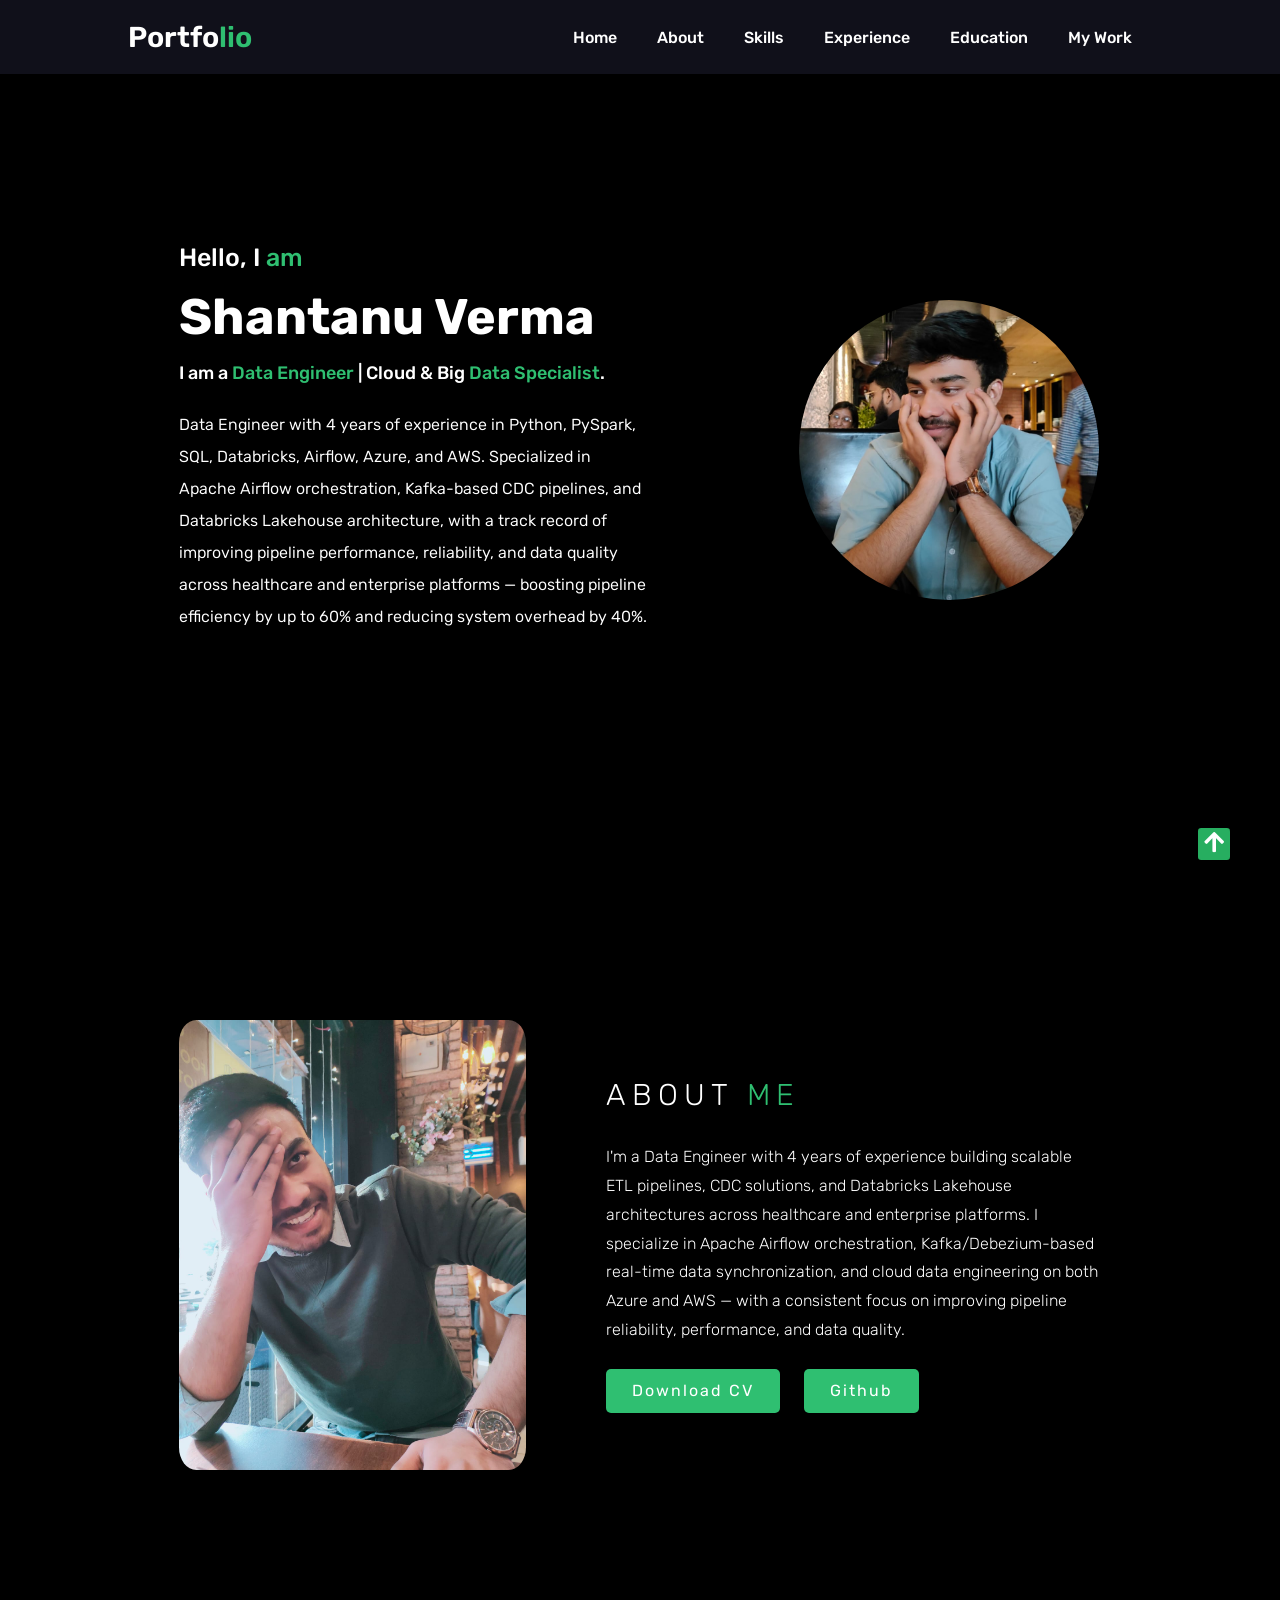
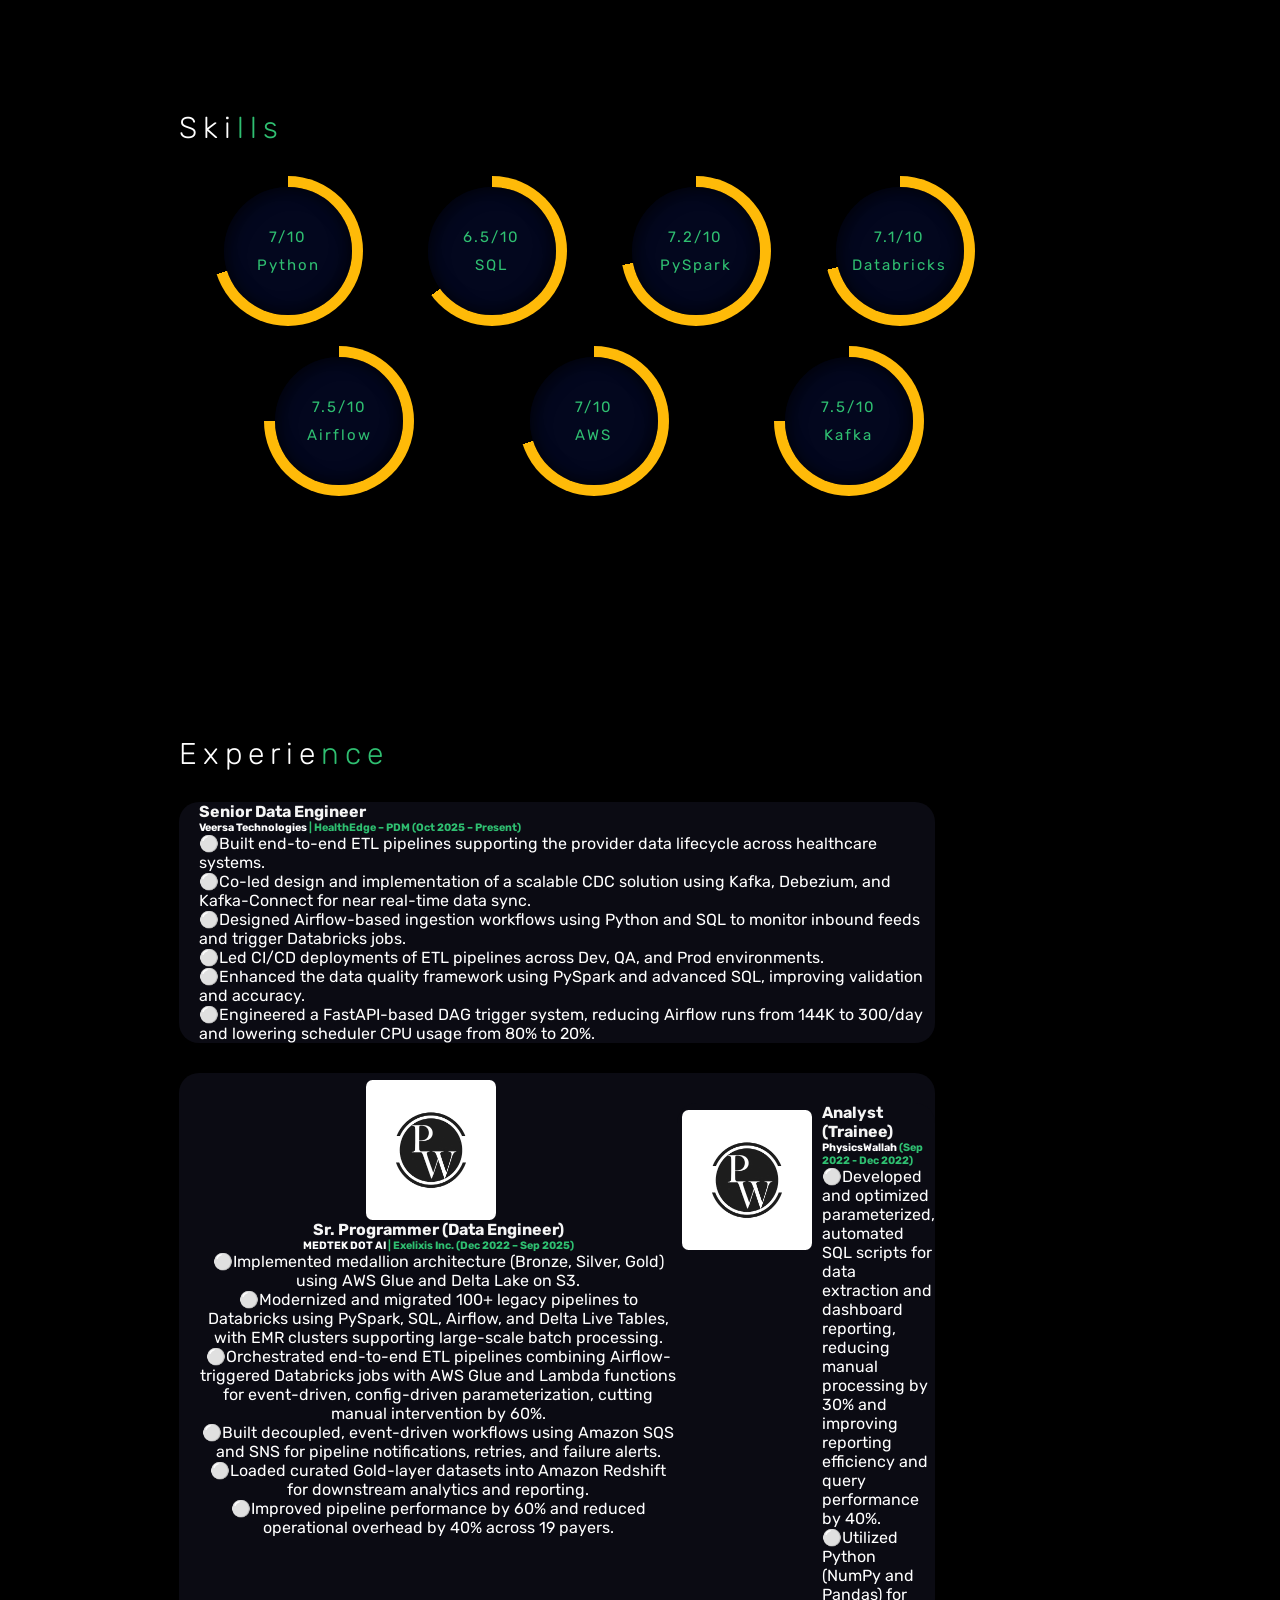
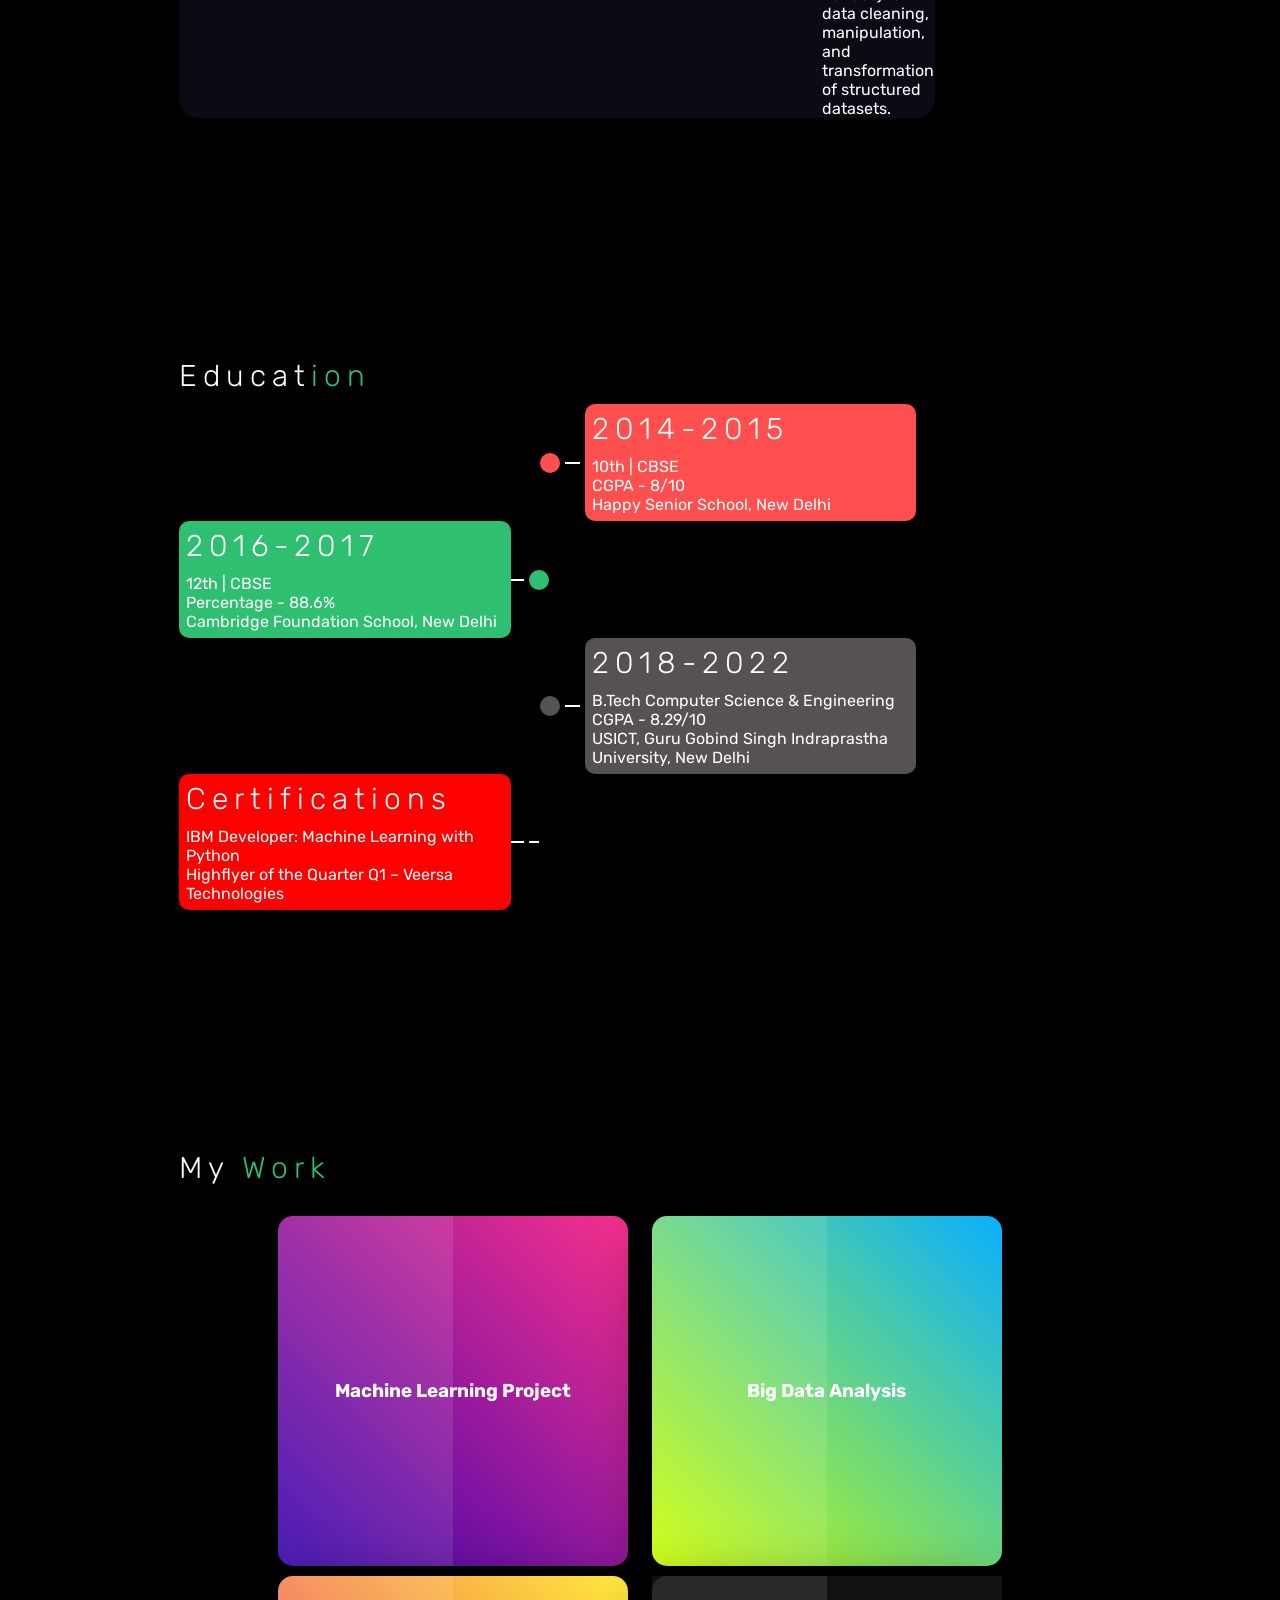
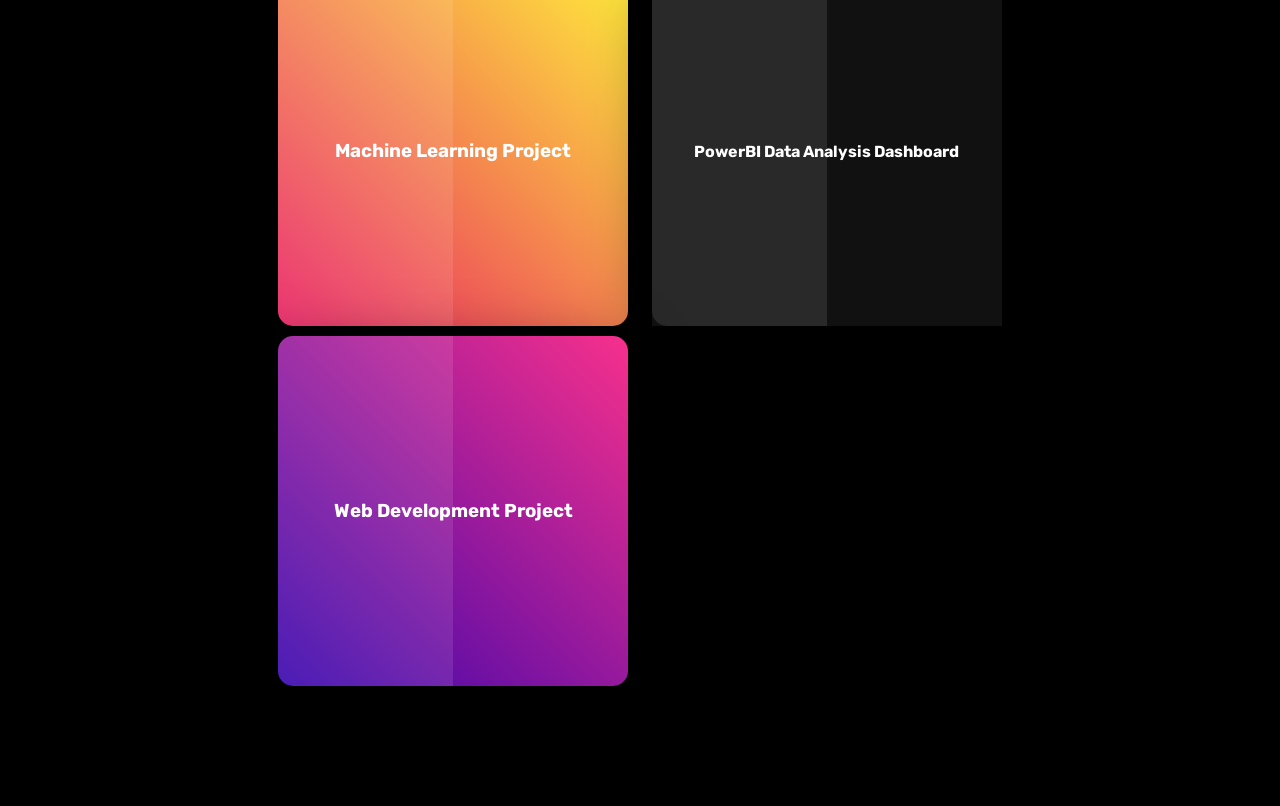
==== commit 0c57b0a4: "Update index.html" ====
--- a/index.html
+++ b/index.html
@@ -257,6 +257,10 @@
         </div>
 
         <div class="box1" style="margin-top:30px;">
+             <div class="col-md-6 " style="text-align: center;">
+                <a href="https://www.linkedin.com/company/physicswallah/mycompany/" target="_blank">
+                    <img src="pw.png" alt="" width="130" >
+                </a>
 
             <div class="col-md-7" style="padding-left:20px;">
                 <h4>Sr. Programmer (Data Engineer)</h4>
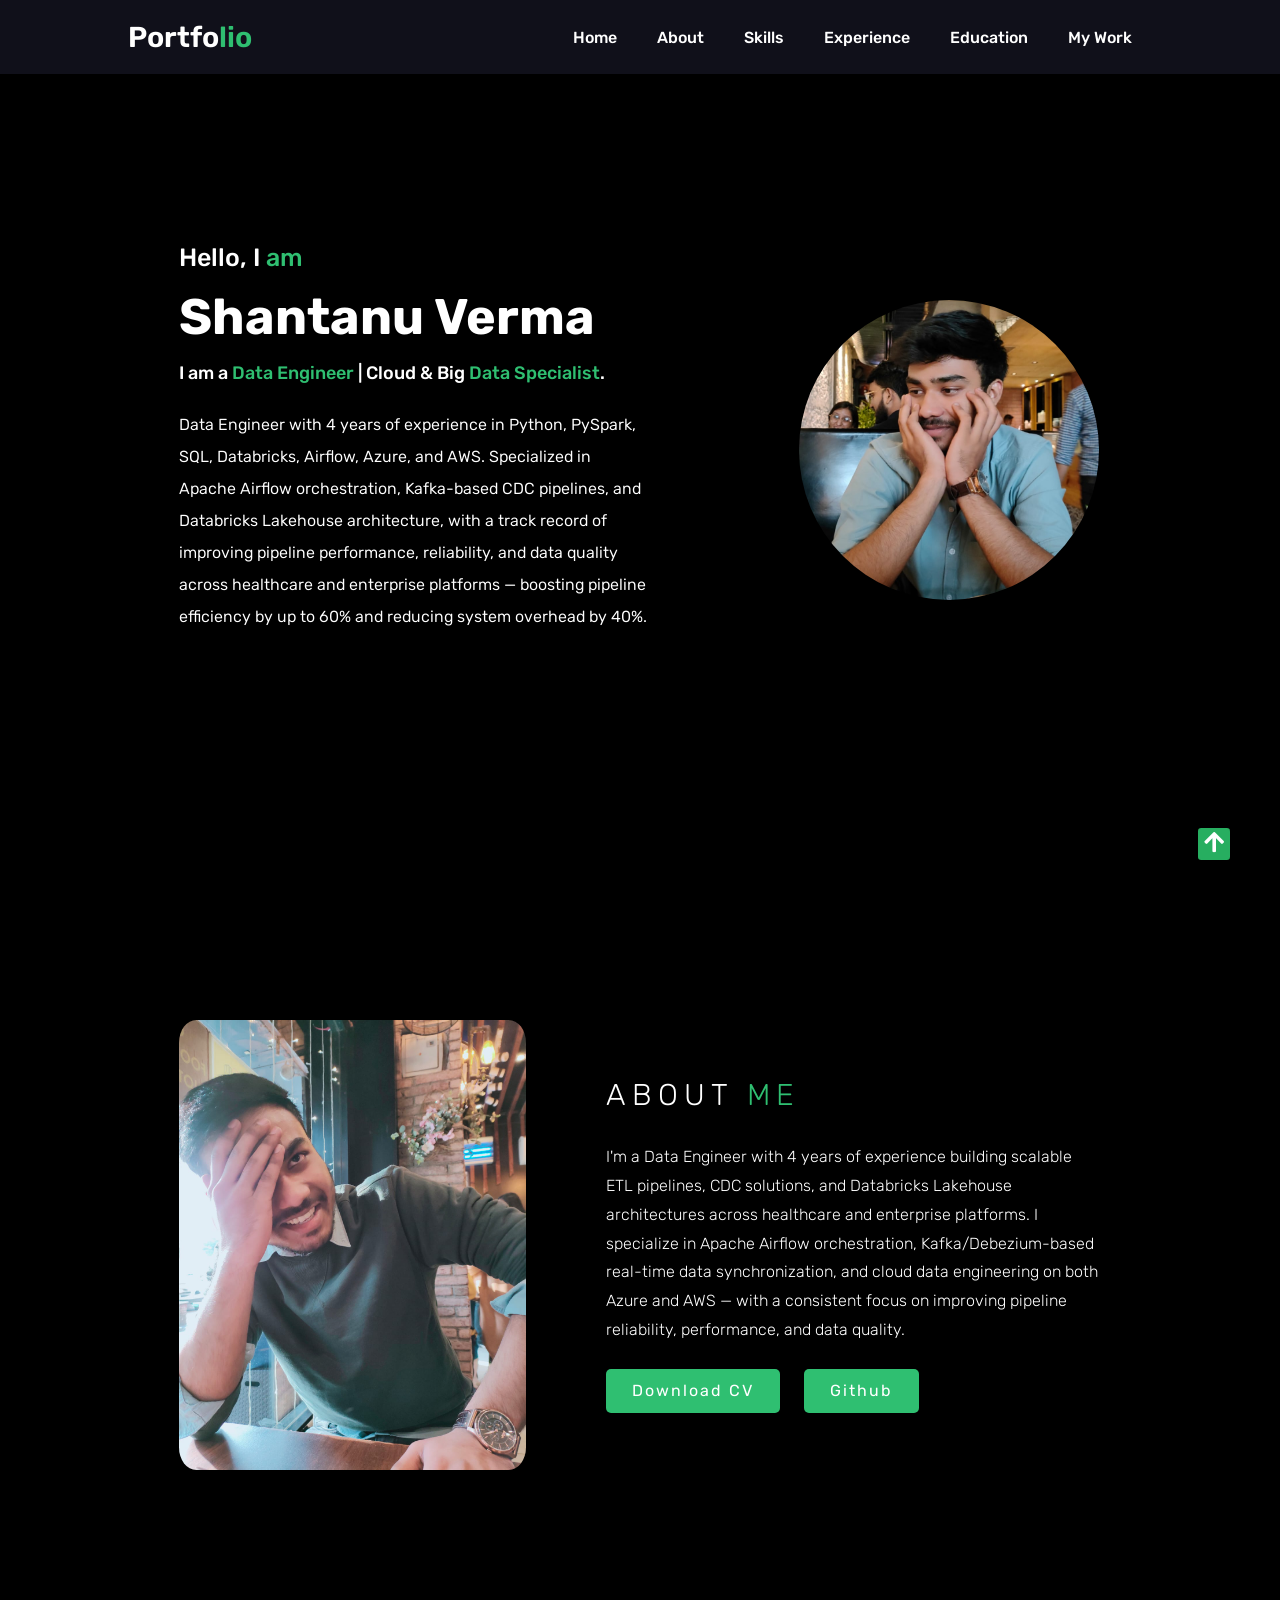
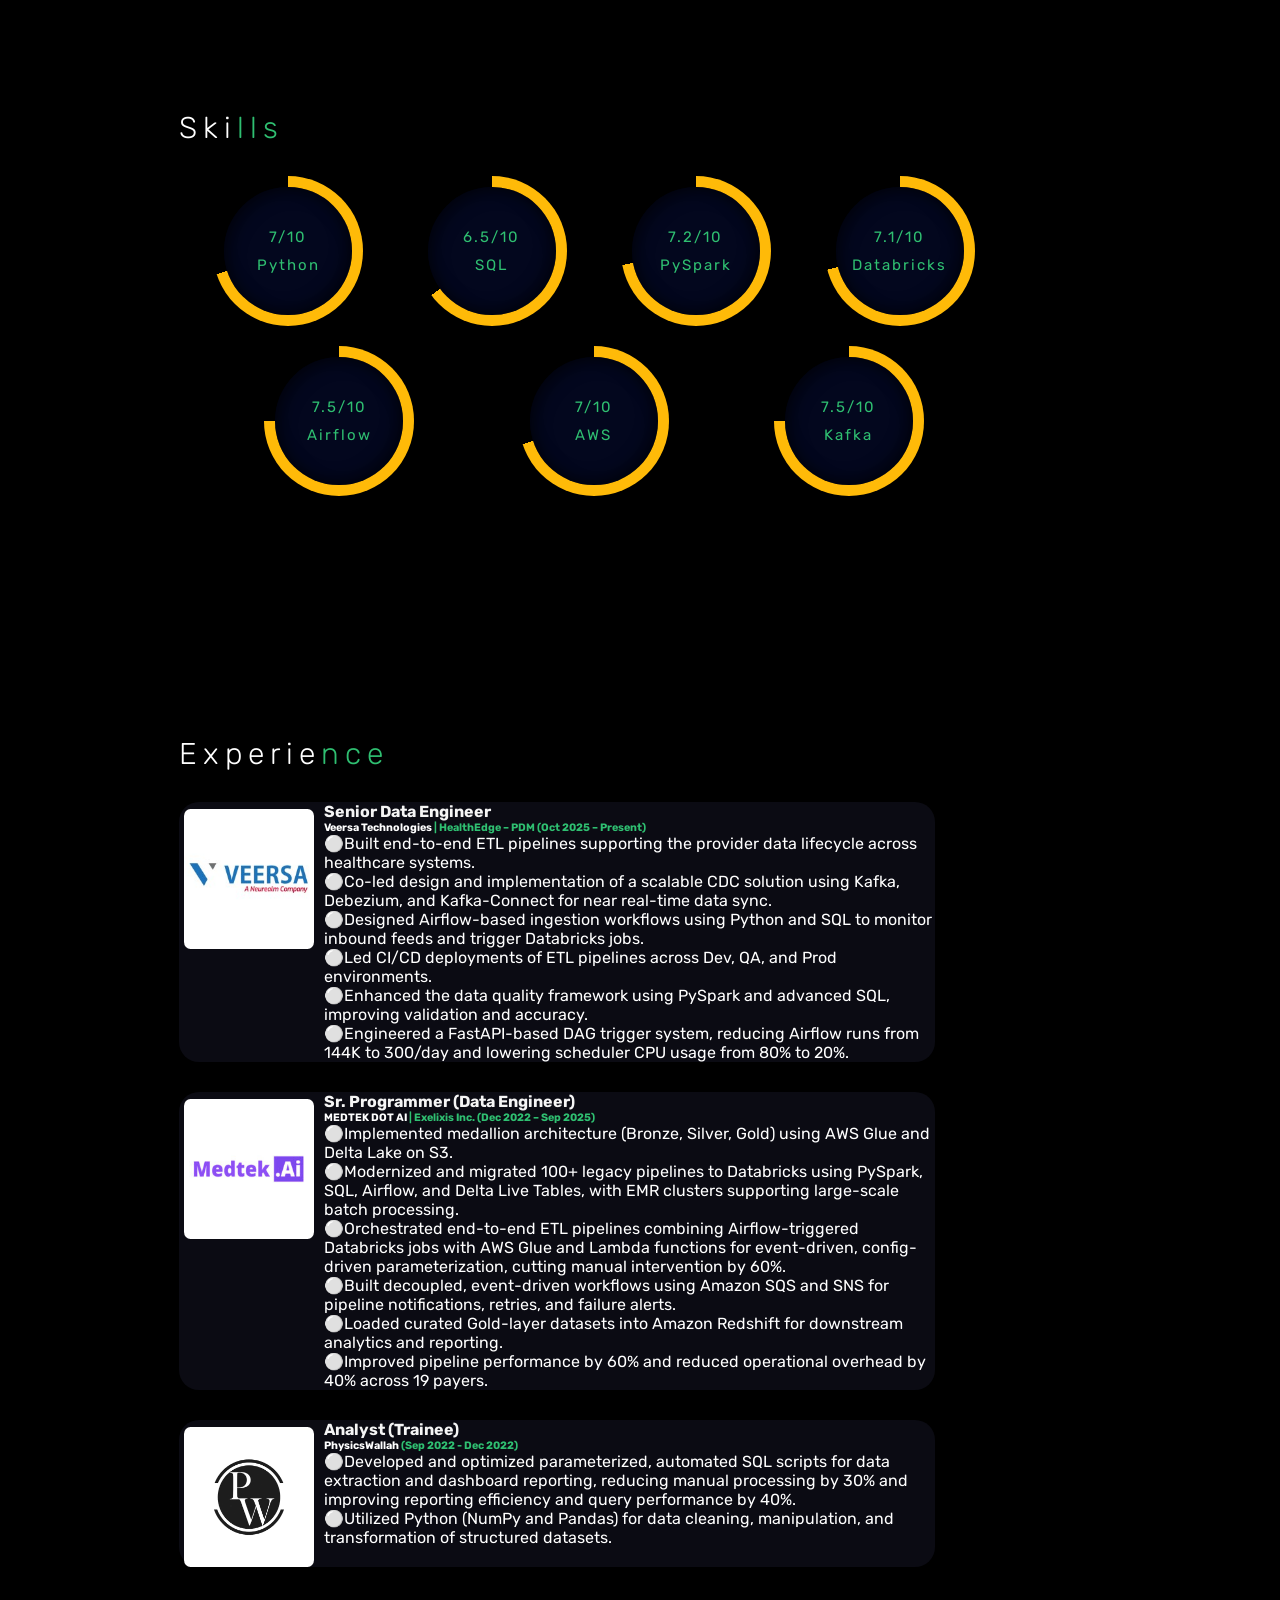
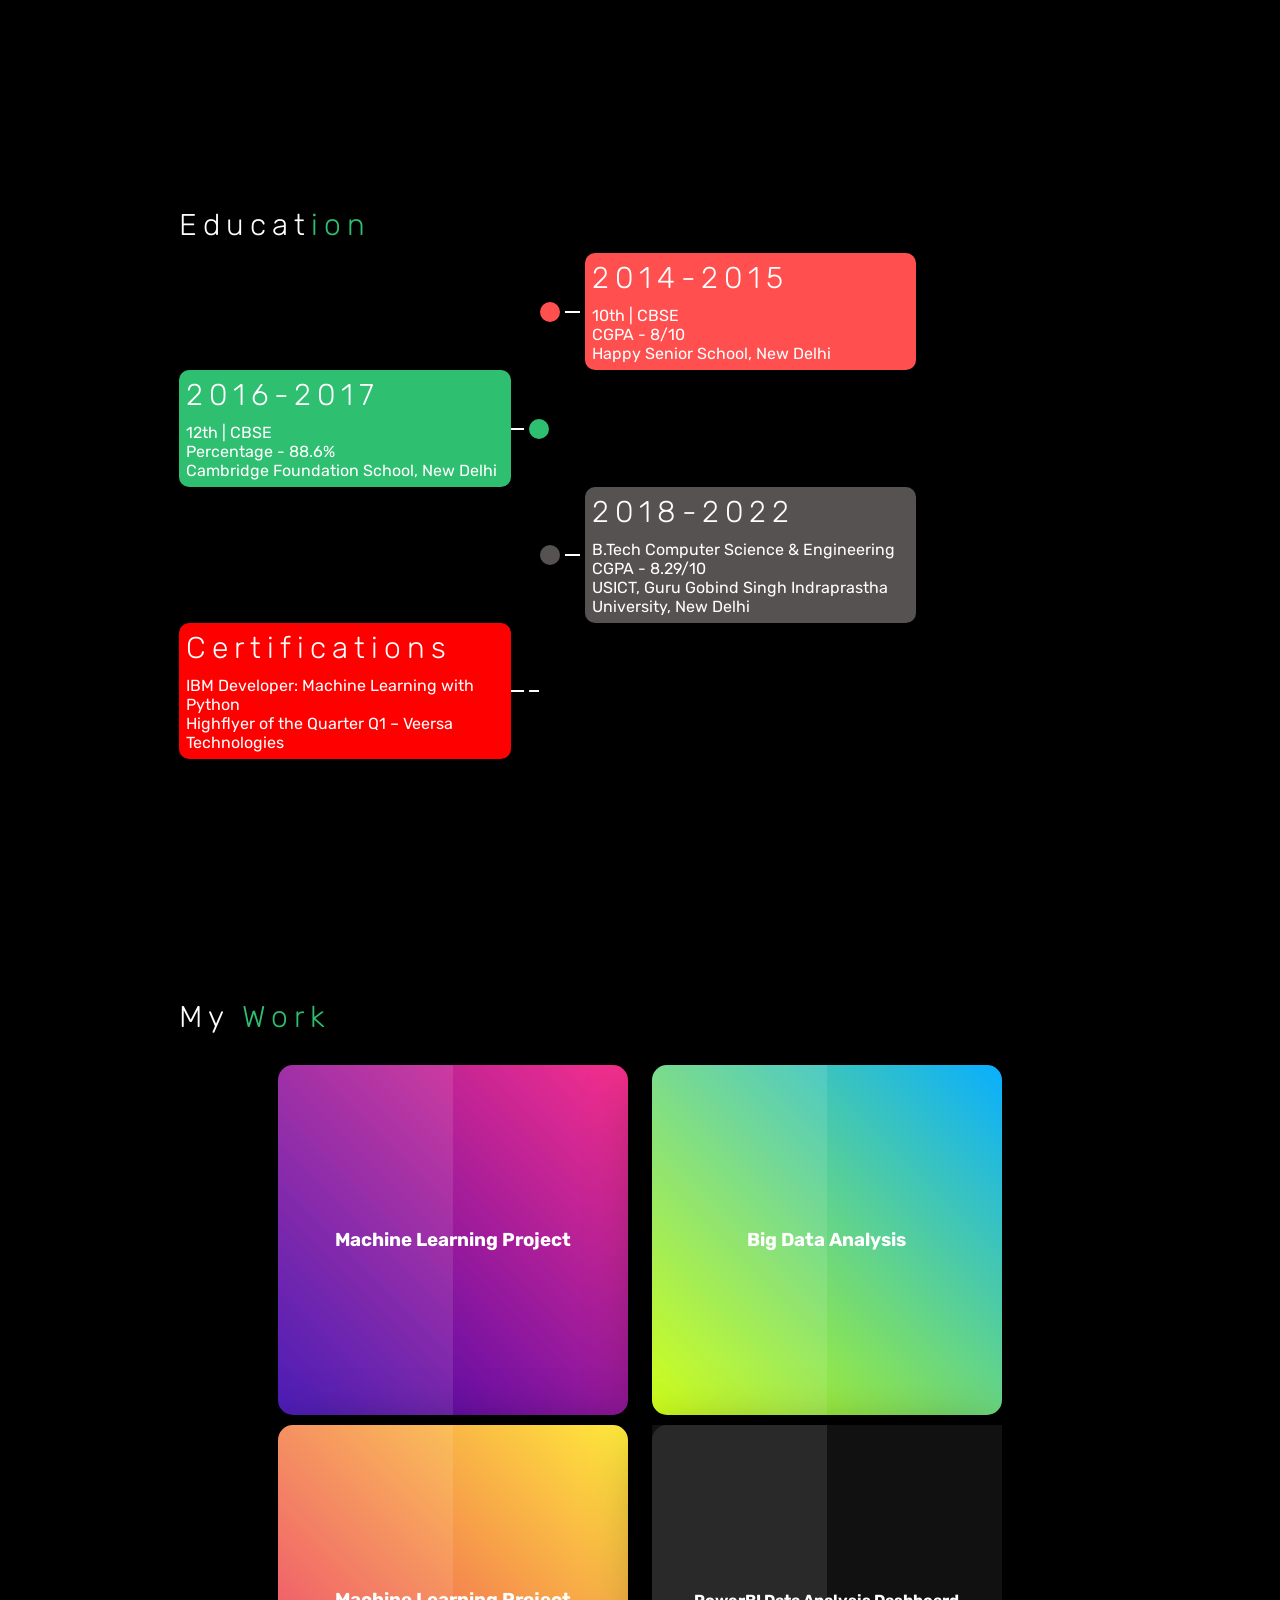
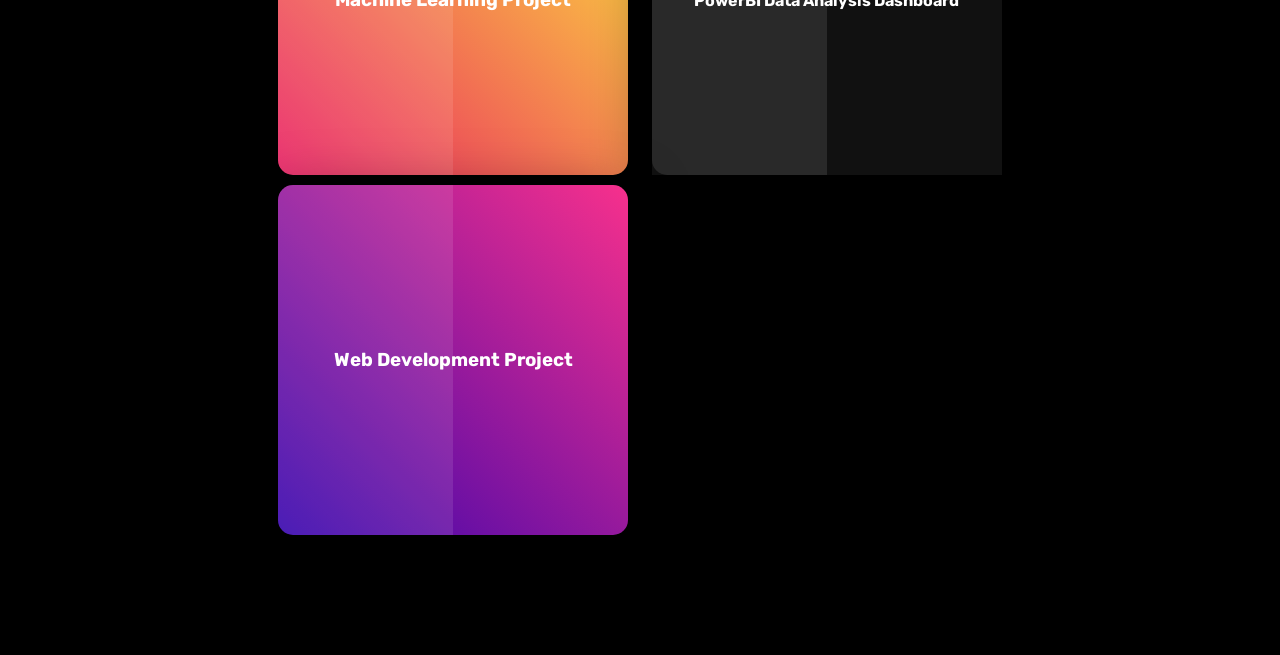
==== commit f092fa96: "Add files via upload" ====
--- a/index.html
+++ b/index.html
@@ -237,7 +237,12 @@
 
         <div class="box1">
 
-            <div class="col-md-7" style="padding-left:20px;">
+            <div class="col-md-6 " style="text-align: center;">
+                <a href="https://www.linkedin.com/company/veersa-technologies/" target="_blank">
+                    <img src="veersa_logo.jfif" alt="" width="130">
+                </a>
+            </div>
+            <div class="col-md-7">
                 <h4>Senior Data Engineer</h4>
                 <h6>Veersa Technologies <span>| HealthEdge – PDM (Oct 2025 – Present)</span>
                 </h6>
@@ -257,12 +262,13 @@
         </div>
 
         <div class="box1" style="margin-top:30px;">
-             <div class="col-md-6 " style="text-align: center;">
-                <a href="https://www.linkedin.com/company/physicswallah/mycompany/" target="_blank">
-                    <img src="pw.png" alt="" width="130" >
+
+            <div class="col-md-6 " style="text-align: center;">
+                <a href="https://www.linkedin.com/company/medtek-dot-ai/" target="_blank">
+                    <img src="medtekai_logo.jfif" alt="" width="130">
                 </a>
-
-            <div class="col-md-7" style="padding-left:20px;">
+            </div>
+            <div class="col-md-7">
                 <h4>Sr. Programmer (Data Engineer)</h4>
                 <h6>MEDTEK DOT AI <span>| Exelixis Inc. (Dec 2022 – Sep 2025)</span>
                 </h6>
